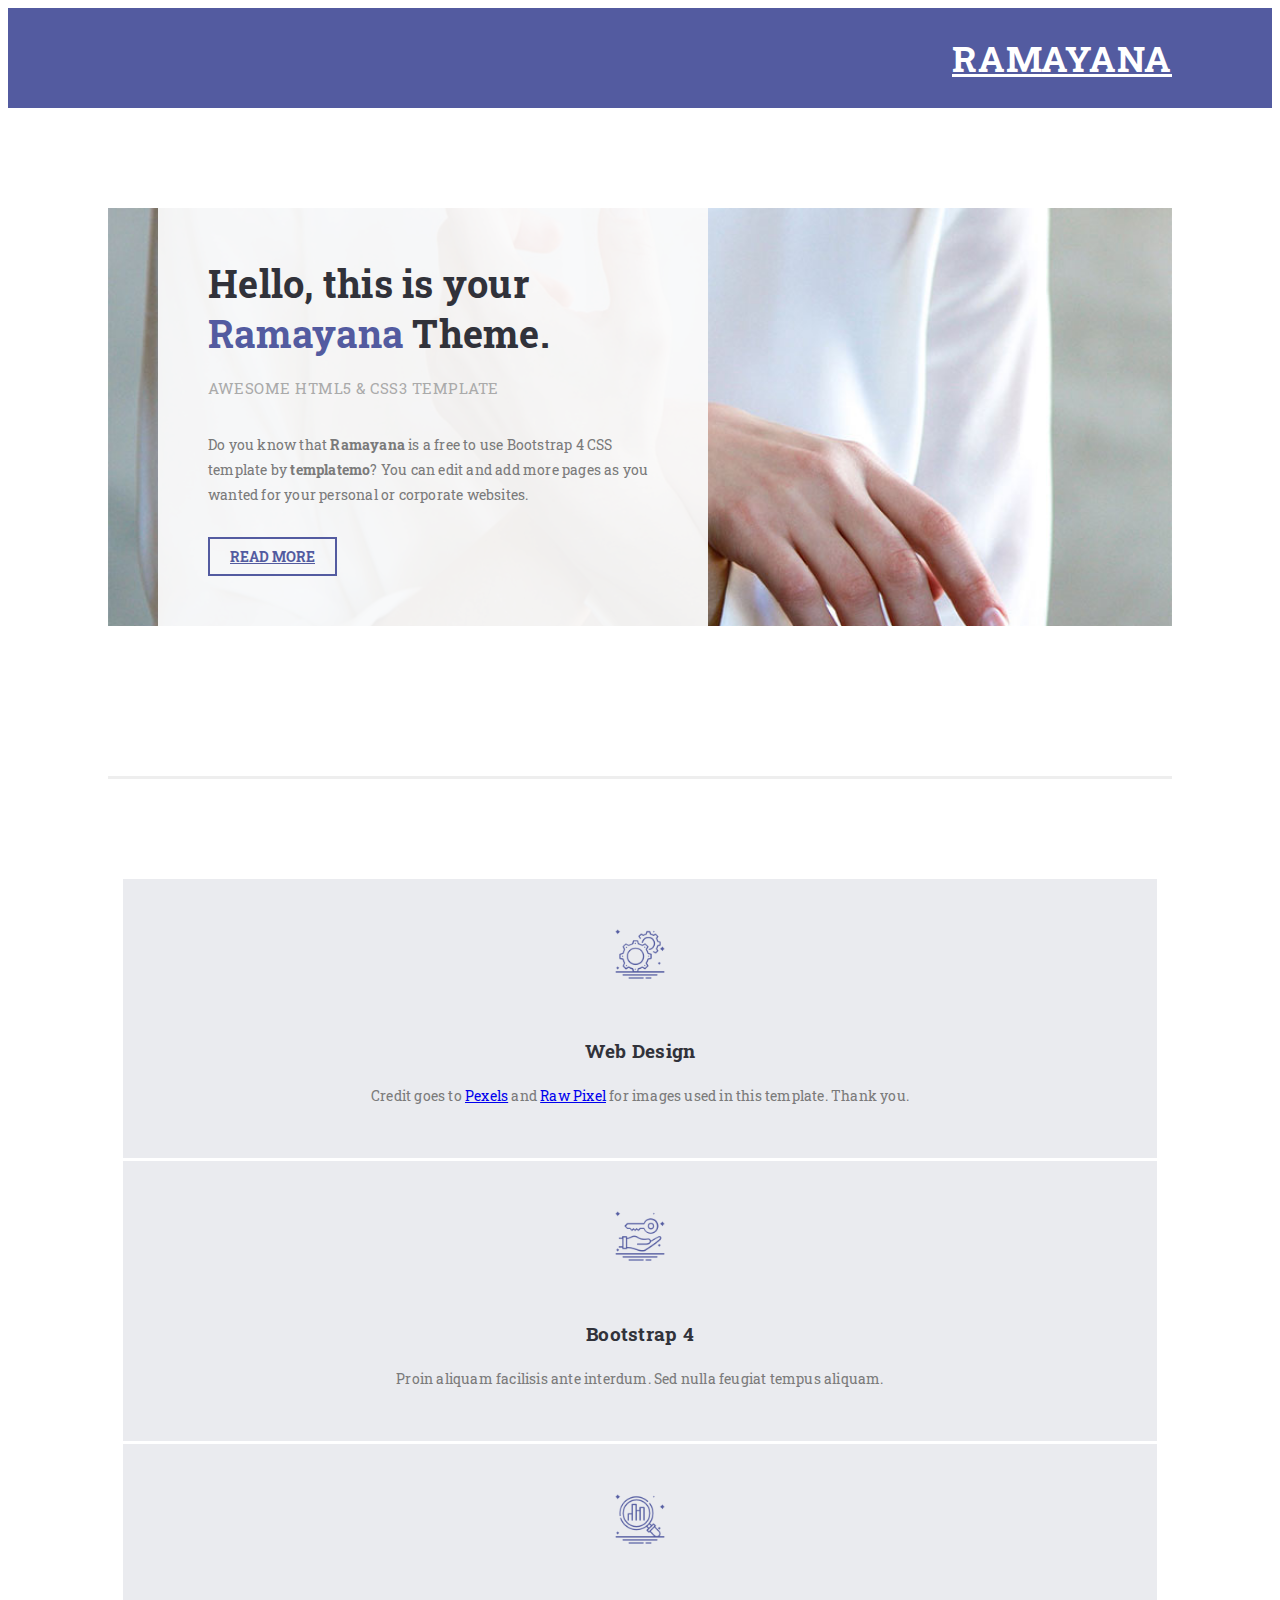
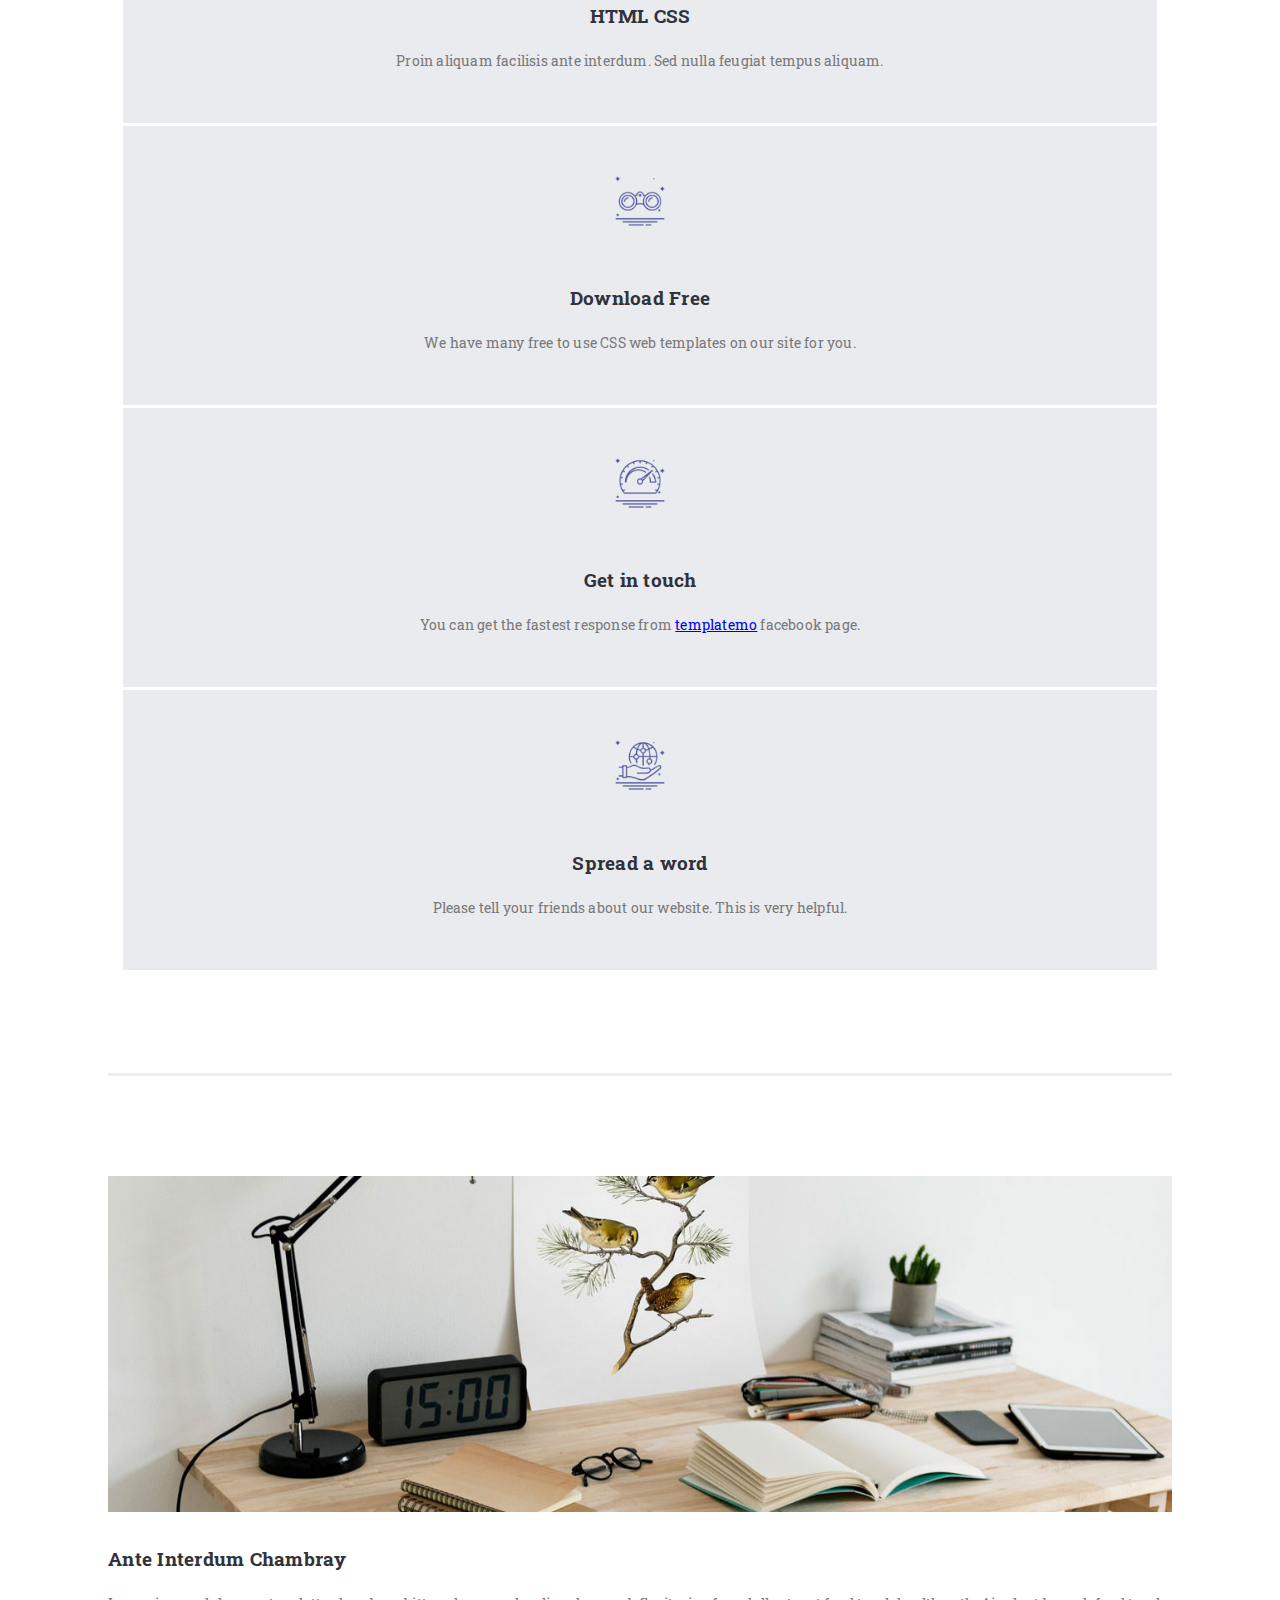
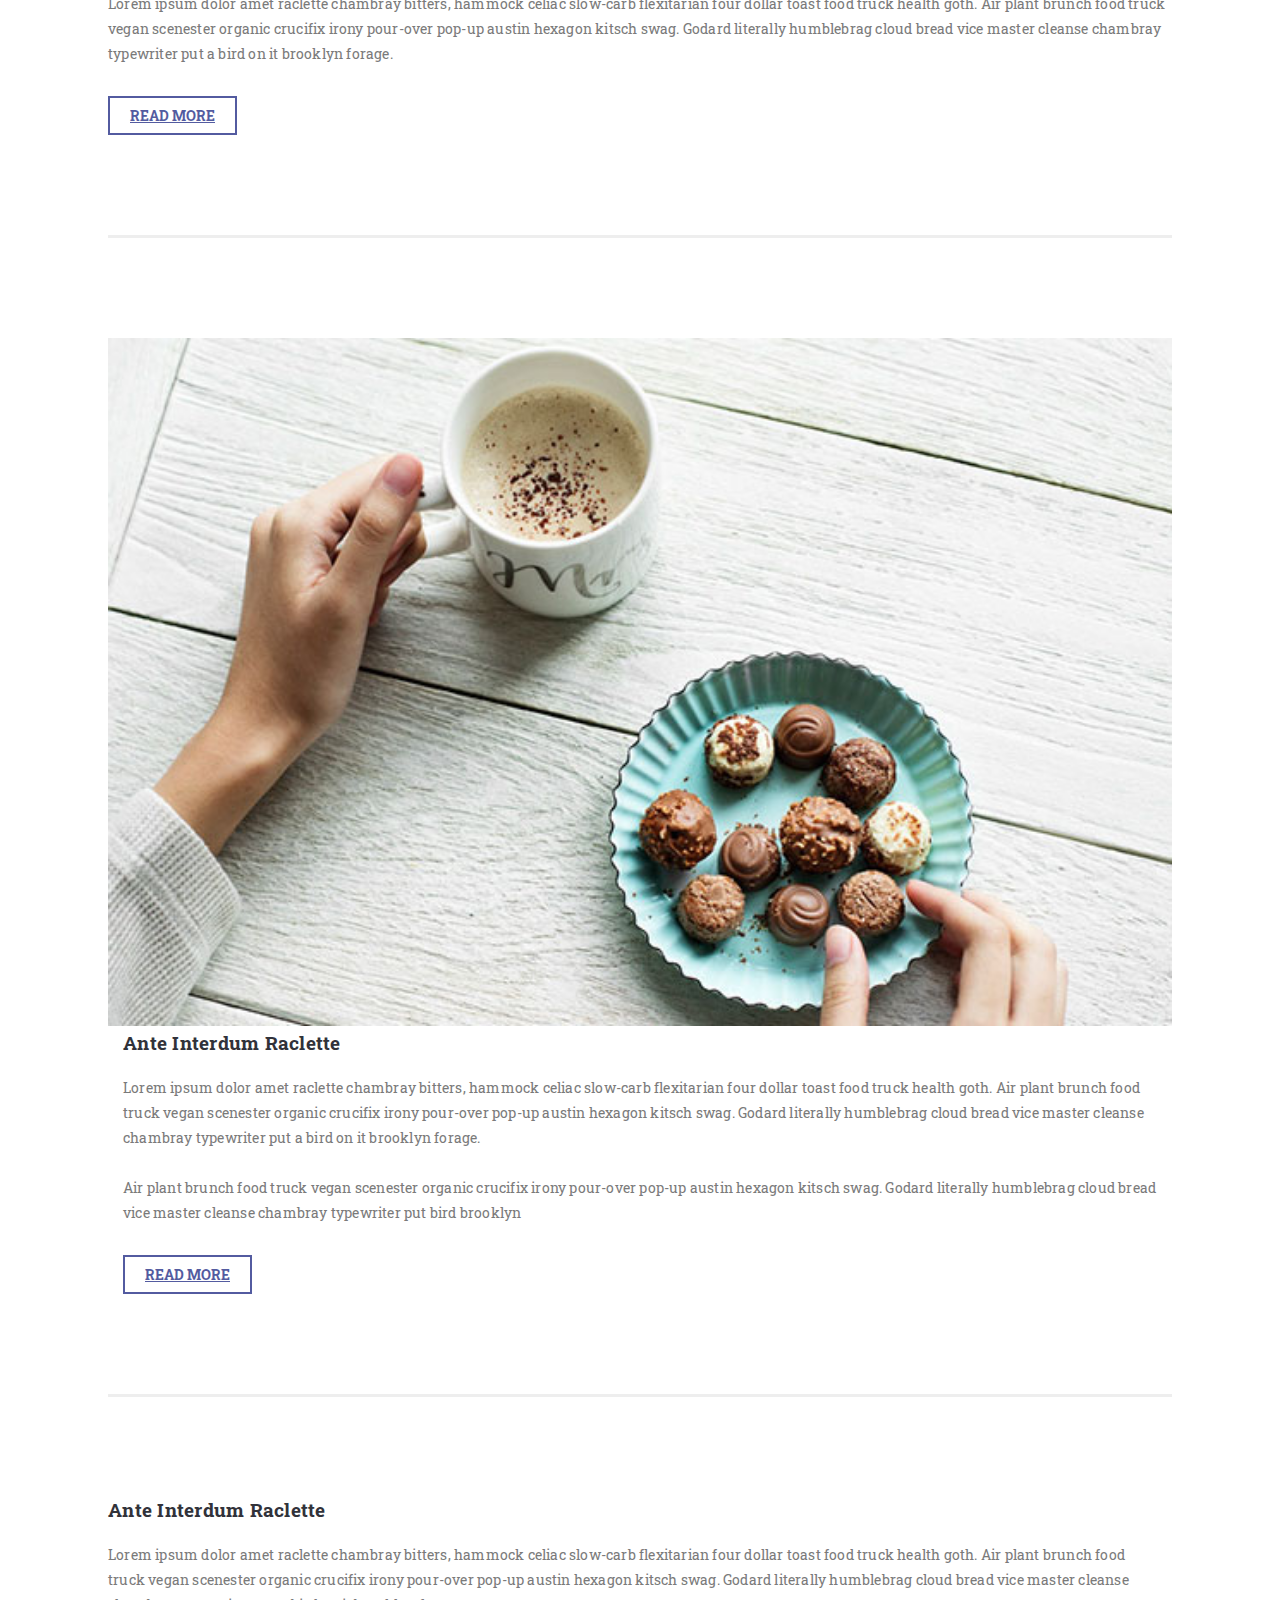
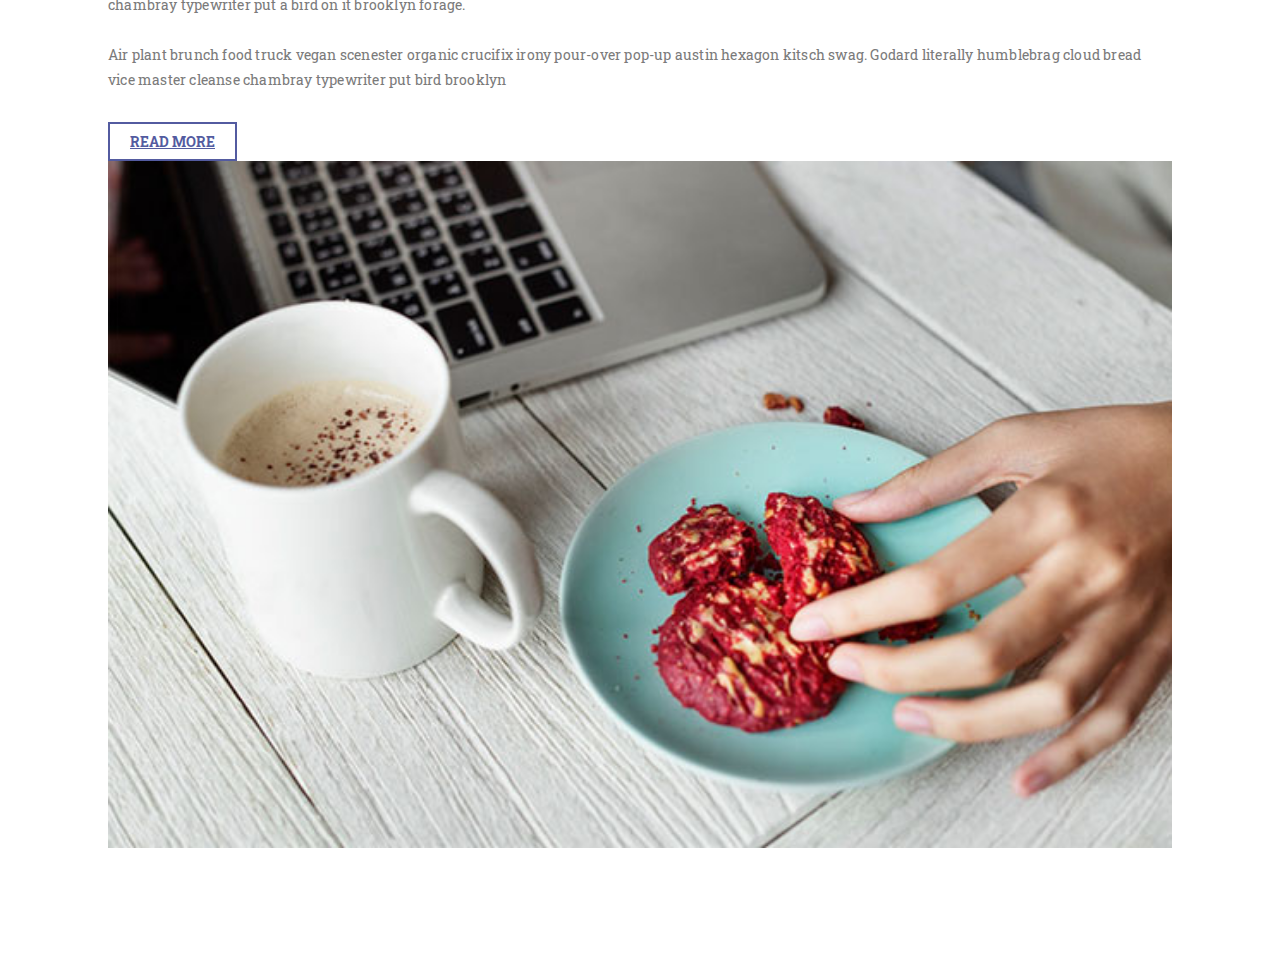
==== index.html @ ed8703b0 "." ====
<!DOCTYPE html>
<html lang="en">

  <head>

    <meta charset="utf-8">
    <meta name="viewport" content="width=device-width, initial-scale=1, shrink-to-fit=no">
    <meta name="description" content="">
    <meta name="author" content="">
    <link href="https://fonts.googleapis.com/css?family=Roboto:100,300,400,500,700" rel="stylesheet">

    <title>Festlplaner</title>

    <!-- Bootstrap core CSS -->
    <link href="vendor/bootstrap/css/bootstrap.min.css" rel="stylesheet">

<!--
Ramayana CSS Template
https://templatemo.com/tm-529-ramayana
-->

    <!-- Additional CSS Files -->
    <link rel="stylesheet" href="assets/css/fontawesome.css">
    <link rel="stylesheet" href="assets/css/templatemo-style.css">
    <link rel="stylesheet" href="assets/css/owl.css">

  </head>

<body class="is-preload">

    <!-- Wrapper -->
    <div id="wrapper">

      <!-- Main -->
        <div id="main">
          <div class="inner">

            <!-- Header -->
            <header id="header">
              <div class="logo">
                <a href="index.html">Ramayana</a>
              </div>
            </header>

            <!-- Banner -->
            <section class="main-banner">
              <div class="container-fluid">
                <div class="row">
                  <div class="col-md-12">
                    <div class="banner-content">
                      <div class="row">
                        <div class="col-md-12">
                          <div class="banner-caption">
                            <h4>Hello, this is your <em>Ramayana</em> Theme.</h4>
                            <span>AWESOME HTML5 &amp; CSS3 TEMPLATE</span>
                            <p>Do you know that <strong>Ramayana</strong> is a free to use Bootstrap 4 CSS template by <strong>templatemo</strong>? You can edit and add more pages as you wanted for your personal or corporate websites.</p>
                            <div class="primary-button">
                              <a href="#">Read More</a>
                            </div>
                          </div>
                        </div>
                      </div>
                    </div>
                  </div>
                </div>
              </div>
            </section>

            <!-- Services -->
            <section class="services">
              <div class="container-fluid">
                <div class="row">
                  <div class="col-md-4">
                    <div class="service-item first-item">
                      <div class="icon"></div>
                      <h4>Web Design</h4>
                      <p>Credit goes to <a rel="nofollow" href="https://www.pexels.com">Pexels</a> and <a rel="nofollow" href="https://www.rawpixel.com">Raw Pixel</a> for images used in this template. Thank you.</p>
                    </div>
                  </div>
                  <div class="col-md-4">
                    <div class="service-item second-item">
                      <div class="icon"></div>
                      <h4>Bootstrap 4</h4>
                      <p>Proin aliquam facilisis ante interdum. Sed nulla feugiat tempus aliquam.</p>
                    </div>
                  </div>
                  <div class="col-md-4">
                    <div class="service-item third-item">
                      <div class="icon"></div>
                      <h4>HTML CSS</h4>
                      <p>Proin aliquam facilisis ante interdum. Sed nulla feugiat tempus aliquam.</p>
                    </div>
                  </div>
                  <div class="col-md-4">
                    <div class="service-item fourth-item">
                      <div class="icon"></div>
                      <h4>Download Free</h4>
                      <p>We have many free to use CSS web templates on our site for you.</p>
                    </div>
                  </div>
                  <div class="col-md-4">
                    <div class="service-item fivth-item">
                      <div class="icon"></div>
                      <h4>Get in touch</h4>
                      <p>You can get the fastest response from <a rel="nofollow" href="https://www.facebook.com/templatemo">templatemo</a> facebook page.</p>
                    </div>
                  </div>
                  <div class="col-md-4">
                    <div class="service-item sixth-item">
                      <div class="icon"></div>
                      <h4>Spread a word</h4>
                      <p>Please tell your friends about our website. This is very helpful.</p>
                    </div>
                  </div>
                </div>
              </div>
            </section>

            <!-- Top Image -->
            <section class="top-image">
              <div class="container-fluid">
                <div class="row">
                  <div class="col-md-12">
                    <img src="assets/images/top-image.jpg" alt="">
                    <div class="down-content">
                      <h4>Ante Interdum Chambray</h4>
                      <p>Lorem ipsum dolor amet raclette chambray bitters, hammock celiac slow-carb flexitarian four dollar toast food truck health goth. Air plant brunch food truck vegan scenester organic crucifix irony pour-over pop-up austin hexagon kitsch swag. Godard literally humblebrag cloud bread vice master cleanse chambray typewriter put a bird on it brooklyn forage.</p>
                      <div class="primary-button">
                        <a href="#">Read More</a>
                      </div>
                    </div>
                  </div>
                </div>
              </div>
            </section>

            <!-- Left Image -->
            <section class="left-image">
              <div class="container-fluid">
                <div class="row">
                  <div class="col-md-6">
                    <img src="assets/images/left-image.jpg" alt="">
                  </div>
                  <div class="col-md-6">
                    <div class="right-content">
                      <h4>Ante Interdum Raclette</h4>
                      <p>Lorem ipsum dolor amet raclette chambray bitters, hammock celiac slow-carb flexitarian four dollar toast food truck health goth. Air plant brunch food truck vegan scenester organic crucifix irony pour-over pop-up austin hexagon kitsch swag. Godard literally humblebrag cloud bread vice master cleanse chambray typewriter put a bird on it brooklyn forage.<br><br>Air plant brunch food truck vegan scenester organic crucifix irony pour-over pop-up austin hexagon kitsch swag. Godard literally humblebrag cloud bread vice master cleanse chambray typewriter put bird brooklyn</p>
                      <div class="primary-button">
                        <a href="#">Read More</a>
                      </div>
                    </div>
                  </div>
                </div>
              </div>
            </section>

            <!-- Right Image -->
            <section class="right-image">
              <div class="container-fluid">
                <div class="row">
                  <div class="col-md-6">
                    <div class="left-content">
                      <h4>Ante Interdum Raclette</h4>
                      <p>Lorem ipsum dolor amet raclette chambray bitters, hammock celiac slow-carb flexitarian four dollar toast food truck health goth. Air plant brunch food truck vegan scenester organic crucifix irony pour-over pop-up austin hexagon kitsch swag. Godard literally humblebrag cloud bread vice master cleanse chambray typewriter put a bird on it brooklyn forage.<br><br>Air plant brunch food truck vegan scenester organic crucifix irony pour-over pop-up austin hexagon kitsch swag. Godard literally humblebrag cloud bread vice master cleanse chambray typewriter put bird brooklyn</p>
                      <div class="primary-button">
                        <a href="#">Read More</a>
                      </div>
                    </div>
                  </div>
                  <div class="col-md-6">
                    <img src="assets/images/right-image.jpg" alt="">
                  </div>
                </div>
              </div>
            </section>

          </div>
        </div>

      <!-- Sidebar -->
        <div id="sidebar">

          <div class="inner">

            <!-- Search Box -->
            <section id="search" class="alt">
              <form method="get" action="#">
                <input type="text" name="search" id="search" placeholder="Search..." />
              </form>
            </section>

            <!-- Menu -->
            <nav id="menu">
              <ul>
                <li><a href="index.html">Homepage</a></li>
                <li><a href="simple_page.html">Simple Page</a></li>
                <li><a href="shortcodes.html">Shortcodes</a></li>
                <li>
                  <span class="opener">Dropdown One</span>
                  <ul>
                    <li><a href="#">First Sub Menu</a></li>
                    <li><a href="#">Second Sub Menu</a></li>
                    <li><a href="#">Third Sub Menu</a></li>
                  </ul>
                </li>
                <li>
                  <span class="opener">Dropdown Two</span>
                  <ul>
                    <li><a href="#">Sub Menu #1</a></li>
                    <li><a href="#">Sub Menu #2</a></li>
                    <li><a href="#">Sub Menu #3</a></li>
                  </ul>
                </li>
                <li><a href="https://www.google.com">External Link</a></li>
              </ul>
            </nav>

            <!-- Featured Posts -->
            <div class="featured-posts">
              <div class="heading">
                <h2>Featured Posts</h2>
              </div>
              <div class="owl-carousel owl-theme">
                <a href="#">
                  <div class="featured-item">
                    <img src="assets/images/featured_post_01.jpg" alt="featured one">
                    <p>Aliquam egestas convallis eros sed gravida. Curabitur consequat sit.</p>
                  </div>
                </a>
                <a href="#">
                  <div class="featured-item">
                    <img src="assets/images/featured_post_01.jpg" alt="featured two">
                    <p>Donec a scelerisque massa. Aliquam non iaculis quam. Duis arcu turpis.</p>
                  </div>
                </a>
                <a href="#">
                  <div class="featured-item">
                    <img src="assets/images/featured_post_01.jpg" alt="featured three">
                    <p>Suspendisse ac convallis urna, vitae luctus ante. Donec sit amet.</p>
                  </div>
                </a>
              </div>
            </div>

            <!-- Footer -->
            <footer id="footer">
              <p class="copyright">Copyright &copy; 2019 Company Name
              <br>Designed by <a rel="nofollow" href="https://www.facebook.com/templatemo">Template Mo</a></p>
            </footer>

          </div>
        </div>

    </div>

  <!-- Scripts -->
  <!-- Bootstrap core JavaScript -->
    <script src="vendor/jquery/jquery.min.js"></script>
    <script src="vendor/bootstrap/js/bootstrap.bundle.min.js"></script>

    <script src="assets/js/browser.min.js"></script>
    <script src="assets/js/breakpoints.min.js"></script>
    <script src="assets/js/transition.js"></script>
    <script src="assets/js/owl-carousel.js"></script>
    <script src="assets/js/custom.js"></script>
</body>
</html>
---- assets/css/templatemo-style.css ----
/*

Ramayana CSS Template

https://templatemo.com/tm-529-ramayana

*/


@import url(fontawesome.css);
@import url("https://fonts.googleapis.com/css?family=Roboto+Slab:400,700");

body {
	font-family: 'Roboto Slab', sans-serif;
}

/* Basic */

input, select, textarea {
	outline: none;
}

a:hover {
	color: #FC3;
	text-decoration: none;
}

p {
	font-size: 14px;
	line-height: 25px;
	color: #7a7a7a;
	letter-spacing: 0.2px;
}

h4 {
	font-size: 19px;
	font-weight: 700;
	color: #31323a;
	letter-spacing: 0.25px;
}

img {
	width: 100%;
	overflow: hidden;
}

.primary-button a,
button {
	font-size: 14px;
	font-weight: 700;
	text-transform: uppercase;
    background-color: transparent;
	display: inline-block;
	padding: 8px 20px;
	color: #535ba0;
	border: 2px solid #535ba0;
	transition: all 0.5s;
}
.primary-button a:hover,
button:hover {
	color: #fff;
	background-color: rgba(83,91,160,1);
}

section#search {
	border-bottom: none;
	padding-bottom: 0px;
}

section {
	border-bottom: 3px solid #eee;
	padding-bottom: 100px;
}

/* Wrapper */

#wrapper {
    display: -moz-flex;
    display: -webkit-flex;
    display: -ms-flex;
    display: flex;
    -moz-flex-direction: row-reverse;
    -webkit-flex-direction: row-reverse;
    -ms-flex-direction: row-reverse;
    flex-direction: row-reverse;
    min-height: 100vh;
}


/* Main */

#main {
    -moz-flex-grow: 1;
    -webkit-flex-grow: 1;
    -ms-flex-grow: 1;
    flex-grow: 1;
    -moz-flex-shrink: 1;
    -webkit-flex-shrink: 1;
    -ms-flex-shrink: 1;
    flex-shrink: 1;
    width: 100%;
}

#main > .inner {
    padding: 100px;
}

/* Banner */
.main-banner .container-fluid {
	padding-left: 0px;
	padding-right: 0px;
}
.main-banner .banner-content {
	background-image: url(../images/main-banner.jpg);
	background-size: cover;
	background-repeat: no-repeat;
}

.main-banner .banner-content .banner-caption {
    max-width: 450px;
	background-color: rgba(250,250,250,0.95);
	margin: 50px;
	padding: 50px;
}

.main-banner .banner-content .banner-caption h4 {
	font-size: 38px;
	font-weight: 700;
	color: #31323a;
	letter-spacing: 0.25px;
	margin: 0px;
}

.main-banner .banner-content .banner-caption em {
	font-style: normal;
	color: #535ba0;
}

.main-banner .banner-content .banner-caption span {
	font-size: 15px;
	color: #aaaaaa;
	letter-spacing: 0.5px;
	display: inline-block;
	margin-top: 20px;
	margin-bottom: 20px;
}

.main-banner .banner-content .banner-caption p {
	margin-bottom: 30px;
}


/* Services */

.services {
	margin-top: 100px;
}

.services .container-fluid {
	padding-left: 13px;
	padding-right: 13px;
}

.services .col-md-4 {
	padding-left: 2px;
	padding-right: 2px;
}

.services .service-item {
	margin-bottom: 3px;
	background-color: #eaebef;
	padding: 50px;
	text-align: center;
	transition: all 0.5s;
}

.services .service-item .icon {
	width: 50px;
	height: 50px;
	display: inline-block;
	margin-bottom: 30px;
	background-size: cover;
	background-repeat: no-repeat;
	transition: all 0.5s;
}

.services .first-item .icon {
	background-image: url(../images/icon_01.png);
}
.services .first-item:hover .icon {
	background-image: url(../images/icon_hover_01.png);
}

.services .second-item .icon {
	background-image: url(../images/icon_02.png);
}
.services .second-item:hover .icon {
	background-image: url(../images/icon_hover_02.png);
}

.services .third-item .icon {
	background-image: url(../images/icon_03.png);
}
.services .third-item:hover .icon {
	background-image: url(../images/icon_hover_03.png);
}

.services .fourth-item .icon {
	background-image: url(../images/icon_04.png);
}
.services .fourth-item:hover .icon {
	background-image: url(../images/icon_hover_04.png);
}

.services .fivth-item .icon {
	background-image: url(../images/icon_05.png);
}
.services .fivth-item:hover .icon {
	background-image: url(../images/icon_hover_05.png);
}

.services .sixth-item .icon {
	background-image: url(../images/icon_06.png);
}
.services .sixth-item:hover .icon {
	background-image: url(../images/icon_hover_06.png);
}

.services .service-item:hover {
	background-color: #535ba0;
}
.services .service-item:hover h4,
.services .service-item:hover p {
	color: #fff;
}

.services .service-item h4 {
	margin-bottom: 20px;
	transition: all 0.5s;
}

.services .service-item  p {
	margin-bottom: 0px;
	transition: all 0.5s;
}

/* Top Image */

.top-image {
	margin-top: 100px;
}

.top-image .container-fluid {
	padding-left: 0px;
	padding-right: 0px;
}

.top-image h4 {
	margin: 30px 0px 20px 0px;
}

.top-image .primary-button {
	margin-top: 30px;
}

/* Left Image */
.left-image {
	margin-top: 100px;
}

.left-image .container-fluid {
	padding-left: 0px;
	padding-right: 0px;
}

.left-image .right-content {
	margin-left: 15px;
}

.left-image h4 {
	margin: 0px 0px 20px 0px;
}

.left-image .primary-button {
	margin-top: 30px;
}

/* Right Image */
section.right-image {
	border-bottom: none;
	padding-bottom: 0px;
}

.right-image {
	margin-top: 100px;
}

.right-image .container-fluid {
	padding-left: 0px;
	padding-right: 0px;
}

.right-image .left-content {
	margin-right: 15px;
}

.right-image h4 {
	margin: 0px 0px 20px 0px;
}

.right-image .primary-button {
	margin-top: 30px;
}

/* Simple Post */
.simple-post {
    margin-top: 80px;
}

.simple-post .container-fluid {
    padding-left: 0px;
    padding-right: 0px;
}

.simple-post p {
    margin-top: 30px;
    margin-bottom: 0px;
}

/* Contact Form */

section.contact-form {
    padding-bottom: 0px;
    border-bottom: none;
}

.contact-form {
    margin-top: 100px;
}

.contact-form .container-fluid {
    padding-left: 0px;
    padding-right: 0px;
}

.contact-form input {
    font-size: 14px;
    color: #7a7a7a;
    width: 100%;
    height: 50px;
    border-radius: 0px;
    border: 2px solid #eee;
    outline: none;
    padding-left: 20px;
    line-height: 50px;
    margin-bottom: 40px;
}

.contact-form input:focus {
    outline: none;
    box-shadow: none;
    border-color: #535ba0;
}

.contact-form textarea {
    font-size: 14px;
    color: #7a7a7a;
    width: 100%;
    max-width: 100%;
    height: 160px;
    max-height: 220px;
    border-radius: 0px;
    border: 2px solid #eee;
    outline: none;
    padding-left: 20px;
    line-height: 50px;
    margin-bottom: 40px;
}

.contact-form textarea:focus {
    outline: none;
    box-shadow: none;
    border-color: #535ba0;
}

.contact-form button {
    font-size: 14px;
    font-weight: 700;
    text-transform: uppercase;
    display: inline-block;
    padding: 8px 20px;
    color: #535ba0;
    background-color: transparent;
    border: 2px solid #535ba0;
    transition: all 0.5s;
    cursor: pointer;
}

.contact-form button:hover {
    color: #fff;
    background-color: rgba(83,91,160,1);
}


/* Tables */

section.tables {
    margin-top: 80px;
    border-top: 3px solid #eee!important;
    padding-top: 100px;
}

section.tables .container-fluid {
    padding-left: 0px;
    padding-right: 0px;
}

.default-table {
    -webkit-overflow-scrolling: touch;
    overflow-x: auto;
    background-color: #f7f7f7;
    padding: 50px;
}

.alternate-table {
    margin-top: 50px;
    -webkit-overflow-scrolling: touch;
    overflow-x: auto;
    background-color: #f7f7f7;
    padding: 50px;
}

.alternate-table table td {
    border-right: 2px solid #f7f7f7;
}

.alternate-table table td:last-child {
    border-right: none;
}


table {
    width: 100%;
}

table tbody tr {
    border-left: 0;
    border-right: 0;
    border-bottom: 10px solid #f7f7f7;
}

table td {
    padding: 20px;
}

table th {
    padding: 0px 20px 20px 20px;
    font-size: 17px;
    font-weight: 700;
    letter-spacing: 0.5px;
    text-align: left;
    text-transform: capitalize;
}

    @media screen and (max-width: 980px) {

        table th {
            font-size: 15px;
        }

    }

table.alt {
    border-collapse: separate;
}

table.alt tbody tr td {
    border: solid 1px;
    border-left-width: 0;
    border-top-width: 0;
}

    table.alt tbody tr td:first-child {
        border-left-width: 1px;
    }

table.alt tbody tr:first-child td {
    border-top-width: 1px;
}

table.alt thead {
    border-bottom: 0;
}

table.alt tfoot {
    border-top: 0;
}

table tbody tr {
    background-color: #e7e7e7;
}

    table tbody tr:nth-child(2n + 1) {
        background-color: #fff;
    }

table th {
    color: #4a4a4a;
}

ul.table-pagination {
    padding: 0;
    margin-top: 30px;
    list-style: none;
    text-align: center;
}

ul.table-pagination li {
    display: inline-block;
}

ul.table-pagination li:first-child {
    float: left;
}

ul.table-pagination li:last-child {
    float: right;
}

ul.table-pagination li a {
    display: inline-block;
    height: 40px;
    background-color: #e7e7e7;
    text-align: center;
    line-height: 40px;
    padding: 0px 15px;
    min-width: 40px;
    color: #4a4a4a;
    text-transform: uppercase;
    font-size: 13px;
    transition: all 0.5s;
}

ul.table-pagination li a:hover,
ul.table-pagination li.active a {
    background-color: #535ba0;
    color: #fff;
}


/* Forms */

section.forms {
    margin-top: 90px;
}

section.forms .container-fluid {
    padding-left: 0px;
    padding-right: 0px;
}

.forms input,
.forms select {
    font-size: 14px;
    color: #7a7a7a;
    width: 100%;
    height: 50px;
    border-radius: 0px;
    border: 2px solid #eee;
    outline: none;
    padding-left: 20px;
    line-height: 50px;
    margin-bottom: 40px;
}

.forms textarea {
    font-size: 14px;
    color: #7a7a7a;
    width: 100%;
    height: 160px;
    max-height: 220px;
    border-radius: 0px;
    border: 2px solid #eee;
    outline: none;
    padding-left: 20px;
    line-height: 50px;
    margin-bottom: 40px;
}

.forms input:focus,
.forms select:focus,
.forms textarea:focus {
    outline: none;
    box-shadow: none;
    border-color: #535ba0;
}

.forms .radio-item,
.forms .circle-item {
    margin-bottom: 30px;
}

input[type="checkbox"],
input[type="radio"] {
    -moz-appearance: none;
    -webkit-appearance: none;
    -ms-appearance: none;
    appearance: none;
    display: block;
    float: left;
    margin-right: -2rem;
    opacity: 0;
    width: 1rem;
    z-index: -1;
}

input[type="checkbox"] + label,
input[type="radio"] + label {
    text-decoration: none;
    cursor: pointer;
    display: inline-block;
    font-size: 14px;
    letter-spacing: 0;
    text-transform: none;
    font-weight: 300;
    background-color: #eee;
    padding: 20px;
    padding-right: 1rem;
    position: relative;
    min-width: 180px;
    width: 100%;
    display: inline-block;
    line-height: 22px;
}

input[type="checkbox"] + label:before,
input[type="radio"] + label:before {
    -moz-osx-font-smoothing: grayscale;
    -webkit-font-smoothing: antialiased;
    font-family: FontAwesome;
    font-style: normal;
    font-weight: normal;
    text-transform: none !important;
}

input[type="checkbox"] + label:before,
input[type="radio"] + label:before {
    border-radius: 0px;
    background-color: #fff;
    content: '';
    display: inline-block;
    line-height: 30px;
    position: absolute;
    text-align: center;
    width: 30px;
    height: 30px;
    top: 50%;
    transform: translateY(-50%);
    right: 10px;
}

.circle-item input[type="checkbox"] + label:before,
.circle-item input[type="radio"] + label:before {
    border-radius: 50%;
}

input[type="checkbox"]:checked + label:before,
input[type="radio"]:checked + label:before {
    content: '\f00c';
    background-color: #535ba0;
    color: #fff;
}

input[type="checkbox"] + label:before {
    border-radius: 0;
}

input[type="radio"] + label:before {
    border-radius: 0px;
}


/* Buttons */
section.buttons {
    margin-top: 90px;
    border-bottom: none;
    padding-bottom: 0px;
}

section.buttons .container-fluid {
    padding-left: 0px;
    padding-right: 0px;
}

.filled-rectangle-button {
    margin-bottom: 30px;
}
.filled-rectangle-button a {
    font-size: 14px;
    font-weight: 700;
    text-transform: uppercase;
    display: inline-block;
    padding: 8px;
    width: 100%;
    text-align: center;
    letter-spacing: 0.5px;
    color: #fff;
    border: 2px solid #535ba0;
    transition: all 0.5s;
    background-color: rgba(83,91,160,1);
}
.filled-rectangle-button a:hover {
    color: #535ba0;
    background-color: rgba(83,91,160,0.25);
}

.border-rectangle-button {
    margin-bottom: 30px;
}
.border-rectangle-button a {
    font-size: 14px;
    font-weight: 700;
    text-transform: uppercase;
    display: inline-block;
    padding: 8px;
    width: 100%;
    text-align: center;
    letter-spacing: 0.5px;
    color: #535ba0;
    border: 2px solid #535ba0;
    transition: all 0.5s;
    background-color: rgba(83,91,160,0.0);
}
.border-rectangle-button a:hover {
    color: #fff;
    background-color: rgba(83,91,160,1);
}

.filled-radius-button {
    margin-bottom: 30px;
}
.filled-radius-button a {
    font-size: 14px;
    font-weight: 700;
    text-transform: uppercase;
    display: inline-block;
    padding: 8px;
    width: 100%;
    text-align: center;
    letter-spacing: 0.5px;
    color: #fff;
    border: 2px solid #535ba0;
    transition: all 0.5s;
    background-color: rgba(83,91,160,1);
    border-radius: 5px;
}
.filled-radius-button a:hover {
    color: #fff;
    background-color: rgba(83,91,160,0.25);
}

.border-radius-button {
    margin-bottom: 30px;
}
.border-radius-button a {
    font-size: 14px;
    font-weight: 700;
    text-transform: uppercase;
    display: inline-block;
    padding: 8px;
    width: 100%;
    text-align: center;
    letter-spacing: 0.5px;
    color: #535ba0;
    border: 2px solid #535ba0;
    transition: all 0.5s;
    background-color: rgba(83,91,160,0.0);
    border-radius: 5px;
}
.border-radius-button a:hover {
    color: #fff;
    background-color: rgba(83,91,160,1);
}

.filled-rounded-button {
    margin-bottom: 30px;
}
.filled-rounded-button a {
    font-size: 14px;
    font-weight: 700;
    text-transform: uppercase;
    display: inline-block;
    padding: 8px;
    width: 100%;
    text-align: center;
    letter-spacing: 0.5px;
    color: #fff;
    border: 2px solid #535ba0;
    transition: all 0.5s;
    background-color: rgba(83,91,160,1);
    border-radius: 20px;
}
.filled-rounded-button a:hover {
    color: #fff;
    background-color: rgba(83,91,160,0.25);
}

.border-rounded-button {
    margin-bottom: 30px;
}
.border-rounded-button a {
    font-size: 14px;
    font-weight: 700;
    text-transform: uppercase;
    display: inline-block;
    padding: 8px;
    width: 100%;
    text-align: center;
    letter-spacing: 0.5px;
    color: #535ba0;
    border: 2px solid #535ba0;
    transition: all 0.5s;
    background-color: rgba(83,91,160,0.0);
    border-radius: 20px;
}
.border-rounded-button a:hover {
    color: #fff;
    background-color: rgba(83,91,160,1);
}

.filled-icon-button {
    margin-bottom: 30px;
}
.filled-icon-button i {
    margin-right: 8px;
}
.filled-icon-button a {
    font-size: 14px;
    font-weight: 700;
    text-transform: uppercase;
    display: inline-block;
    padding: 8px;
    width: 100%;
    text-align: center;
    letter-spacing: 0.5px;
    color: #fff;
    border: 2px solid #535ba0;
    transition: all 0.5s;
    background-color: rgba(83,91,160,1);
    border-radius: 20px;
}
.filled-icon-button a:hover {
    color: #fff;
    background-color: rgba(83,91,160,0.25);
}

.border-icon-button {
    margin-bottom: 30px;
}
.border-icon-button i {
    margin-right: 8px;
}
.border-icon-button a {
    font-size: 14px;
    font-weight: 700;
    text-transform: uppercase;
    display: inline-block;
    padding: 8px;
    width: 100%;
    text-align: center;
    letter-spacing: 0.5px;
    color: #535ba0;
    border: 2px solid #535ba0;
    transition: all 0.5s;
    background-color: rgba(83,91,160,0.0);
    border-radius: 20px;
}
.border-icon-button a:hover {
    color: #fff;
    background-color: rgba(83,91,160,1);
}

/* Page Heading */

.page-heading .container-fluid {
    padding-left: 0px;
    padding-right: 0px;
}

.page-heading h1 {
    margin-top: 0px;
    font-size: 38px;
    font-weight: 700;
    margin-bottom: 20px;
}

.page-heading p {
    font-size: 15px;
    color: #4a4a4a;
}

/* Section Heading */

.section-heading .container-fluid {
    padding-left: 0px;
    padding-right: 0px;
}

.section-heading h2 {
    margin-top: 0px;
    font-size: 24px;
    font-weight: 700;
    margin-bottom: 50px;
}

/* Sidebar */

#sidebar {
    -moz-flex-grow: 0;
    -webkit-flex-grow: 0;
    -ms-flex-grow: 0;
    flex-grow: 0;
    -moz-flex-shrink: 0;
    -webkit-flex-shrink: 0;
    -ms-flex-shrink: 0;
    flex-shrink: 0;
    -moz-transition: margin-left 0.5s ease, box-shadow 0.5s ease;
    -webkit-transition: margin-left 0.5s ease, box-shadow 0.5s ease;
    -ms-transition: margin-left 0.5s ease, box-shadow 0.5s ease;
    transition: margin-left 0.5s ease, box-shadow 0.5s ease;
    background-color: #24252d;
    position: relative;
    width: 420px;
}

#sidebar > .inner {
    position: relative;
    width: 420px;
    padding: 0px 50px;
}

#sidebar > .inner > #search  {
    background-color: #2d2e39;
    height: 100px;
    width: 420px;
    display: inline-block;
    margin-left: -50px;
}
#sidebar > .inner > #search input {
	width: 100%;
	height: 100px;
	background-color: transparent;
	border: none;
	padding: 0px 50px;
	color: #fff;
}

#search form:before {
	font-family: 'FontAwesome';
    -moz-transform: scaleX(-1);
    -webkit-transform: scaleX(-1);
    -ms-transform: scaleX(-1);
    transform: scaleX(-1);
    color: #fff;
    content: '\f002';
    cursor: default;
    display: block;
    position: absolute;
    right: 50px;
    text-align: center;
    top: 35px;
    font-size: 18px;
}

#sidebar .toggle {
    text-decoration: none;
    -moz-transition: left 0.5s ease;
    -webkit-transition: left 0.5s ease;
    -ms-transition: left 0.5s ease;
    transition: left 0.5s ease;
    -webkit-tap-highlight-color: rgba(255, 255, 255, 0);
    border: 0;
    display: block;
    color: #fff;
    height: 100px;
    left: 420px;
    line-height: 100px;
    outline: 0;
    overflow: hidden;
    position: absolute;
    text-align: center;
    text-indent: 100px;
    top: 0;
    width: 100px;
    z-index: 10000;
}

#sidebar .toggle:before {
    -moz-osx-font-smoothing: grayscale;
    -webkit-font-smoothing: antialiased;
    font-family: FontAwesome;
    font-style: normal;
    font-weight: normal;
    text-transform: none !important;
}

#sidebar .toggle:before {
    content: '\f0c9';
    font-size: 2rem;
    height: inherit;
    left: 0;
    line-height: inherit;
    position: absolute;
    text-indent: 0;
    top: 0;
    width: inherit;
}

#sidebar.inactive {
    margin-left: -420px;
}

@media screen and (max-width: 1680px) {
    #sidebar {
        width: 380px;
    }
    #sidebar > .inner {
        padding: 0px 30px;
        width: 380px;
    }
    #sidebar .toggle {
        height: 100px;
        left: 380px;
        line-height: 100px;
    }
    #sidebar .toggle:before {
        font-size: 24px;
    }
    #sidebar.inactive {
        margin-left: -380px;
    }
    #sidebar > .inner > #search  {
	    width: 380px;
	    margin-left: -30px;
	}
	#menu {
		margin-top: 30px;
	}
	.featured-posts {
		margin-left: -30px!important;
		margin-right: -30px!important;
		padding: 30px!important;
	}
}

@media screen and (max-width: 1280px) {
    #sidebar {
        box-shadow: 0 0 5em 0 rgba(0, 0, 0, 0.175);
        height: 100%;
        left: 0;
        position: fixed;
        top: 0;
        z-index: 10000;
    }
    #sidebar.inactive {
        box-shadow: none;
    }
    #sidebar > .inner {
        -webkit-overflow-scrolling: touch;
        height: 100%;
        left: 0;
        overflow-x: hidden;
        overflow-y: auto;
        position: absolute;
        top: 0;
    }
    #sidebar > .inner:after {
        content: '';
        display: block;
        height: 4em;
        width: 100%;
    }
    #sidebar .toggle {
        width: 6em;
    }
    #sidebar .toggle:before {
        font-size: 1.5rem;
        color: #fff;
        background-color: rgba(83,91,160,0.75);
    }
    body.is-preload #sidebar {
        display: none;
    }
}

@media screen and (max-width: 845px) {
    #header .logo a {
        margin-right: 30px!important;
    }
	#main > .inner {
	    padding: 15px;
	}
	#header {
	    margin: -15px!important;
	}
	section.main-banner {
		margin-top: 30px;
	}
    .page-heading h1 {
        margin-top: 80px;
    }
    #sidebar .toggle {
        text-indent: 8.25em;
        width: 7.25em;
    }
    #sidebar .toggle:before {
        color: #fff;
        margin-left: -0.0855em;
        margin-top: -0.25em;
        font-size: 20px;
        z-index: 1;
    }
    #sidebar .toggle:before {
    	background-color: transparent;
    }
    #sidebar .toggle:after {
        background: rgba(83, 91, 160, 0.90);
        border-radius: 5px;
        content: '';
        height: 60px;
        left: 15px;
        position: absolute;
        top: 15px;
        width: 80px;
    }
    .left-image .right-content {
    	margin-top: 40px;
    	margin-left: 0px;
    }
    .right-image .left-content {
    	margin-bottom: 40px;
    	margin-right: 0px;
    }
    .main-banner {
    	text-align: center;
    }
    .main-banner .banner-content .banner-caption {
    	padding: 30px;
    }
    .contact-form button {
        margin-bottom: 30px;
    }
}

/* Featured Post */

.featured-posts {
	margin-top: 50px;
	position: relative;
	background-color: #1e1f25;
	margin-left: -50px;
	margin-right: -50px;
	padding: 50px;
}

.featured-posts .heading h2 {
	font-size: 19px;
	color: #fff;
	border-bottom: 1px solid #2d2e39;
	padding-bottom: 10px;
	margin-bottom: 25px;
}

.featured-posts p {
	margin-top: 20px;
	color: #fff;
}

.owl-carousel .owl-dots {
	position: absolute;
	top: -55px;
	right: 0;
}

.owl-carousel button.owl-dot {
	width: 10px;
	height: 10px;
	background-color: #2d2e39!important;
	margin-left: 5px;
	outline: none;
}

.owl-carousel button.active {
	background-color: #535ba0!important;
}


/* Header */

#header {
    display: -moz-flex;
    display: -webkit-flex;
    display: -ms-flex;
    display: flex;
    position: relative;
    background-color: #535ba0;
    margin: -100px -100px 100px -100px;
}

#header .logo {
    text-align: right;
    display: inline-block;
    width: 100%;
    height: 100px;
    line-height: 100px;
}
#header .logo a {
	font-size: 36px;
	text-transform: uppercase;
	letter-spacing: 1px;
	color: #fff;
	font-weight: 700;
	margin-right: 100px;
}


/* Footer */

#footer .copyright {
	text-align: center;
    color: #fff;
    font-size: 14px;
    margin-top: 50px;
}

#footer .copyright p {
	margin-bottom: 0px;
}


/* Menu */
#menu {
	margin-top: 50px;
}

#menu ul {
    -moz-user-select: none;
    -webkit-user-select: none;
    -ms-user-select: none;
    user-select: none;
    color: #3d4449;
    font-family: "Roboto Slab", serif;
    font-family: 400;
    letter-spacing: 0.075em;
    list-style: none;
    margin-bottom: 0;
    padding: 0;
    text-transform: uppercase;
}

#menu ul a,
#menu ul span {
	color: #fff;
    border-bottom: 0;
    cursor: pointer;
    display: block;
    font-size: 15px;
    font-weight: 300;
    padding: 15px 0px;
}
#menu ul li ul a,
#menu ul li ul span {
    padding: 10px 0px;
}

#menu ul a:hover,
#menu ul span:hover {
    color: #535ba0;
}

#menu ul a.opener,
#menu ul span.opener {
    -moz-transition: color 0.2s ease-in-out;
    -webkit-transition: color 0.2s ease-in-out;
    -ms-transition: color 0.2s ease-in-out;
    transition: color 0.2s ease-in-out;
    text-decoration: none;
    -webkit-tap-highlight-color: rgba(255, 255, 255, 0);
    position: relative;
}

#menu ul a.opener:before,
#menu ul span.opener:before {
    -moz-osx-font-smoothing: grayscale;
    -webkit-font-smoothing: antialiased;
    font-family: FontAwesome;
    font-style: normal;
    font-weight: normal;
    text-transform: none !important;
}

#menu ul a.opener:before,
#menu ul span.opener:before {
    -moz-transition: color 0.2s ease-in-out, -moz-transform 0.2s ease-in-out;
    -webkit-transition: color 0.2s ease-in-out, -webkit-transform 0.2s ease-in-out;
    -ms-transition: color 0.2s ease-in-out, -ms-transform 0.2s ease-in-out;
    transition: color 0.2s ease-in-out, transform 0.2s ease-in-out;
    color: #fff;
    content: '\f078';
    position: absolute;
    right: 0;
}

#menu ul a.opener:hover:before,
#menu ul span.opener:hover:before {
    color: #535ba0;
}

#menu ul a.opener.active + ul,
#menu ul span.opener.active + ul {
    display: block;
}

#menu ul a.opener.active:before,
#menu ul span.opener.active:before {
    -moz-transform: rotate(-180deg);
    -webkit-transform: rotate(-180deg);
    -ms-transform: rotate(-180deg);
    transform: rotate(-180deg);
}

#menu > ul > li {
    border-top: solid 1px #1a1b20;
    margin: 0.5em 0 0 0;
    padding: 0.5em 0 0 0;
}

#menu > ul > li > ul {
    color: #9fa3a6;
    display: none;
    margin: 0.5em 0 1.5em 0;
    padding-left: 1em;
}

#menu > ul > li > ul a,
#menu > ul > li > ul span {
    font-size: 13px;
}

#menu > ul > li > ul > li {
    margin: 0.125em 0 0 0;
    padding: 0.125em 0 0 0;
}

#menu > ul > li:first-child {
    border-top: 0;
    margin-top: 0;
    padding-top: 0;
}
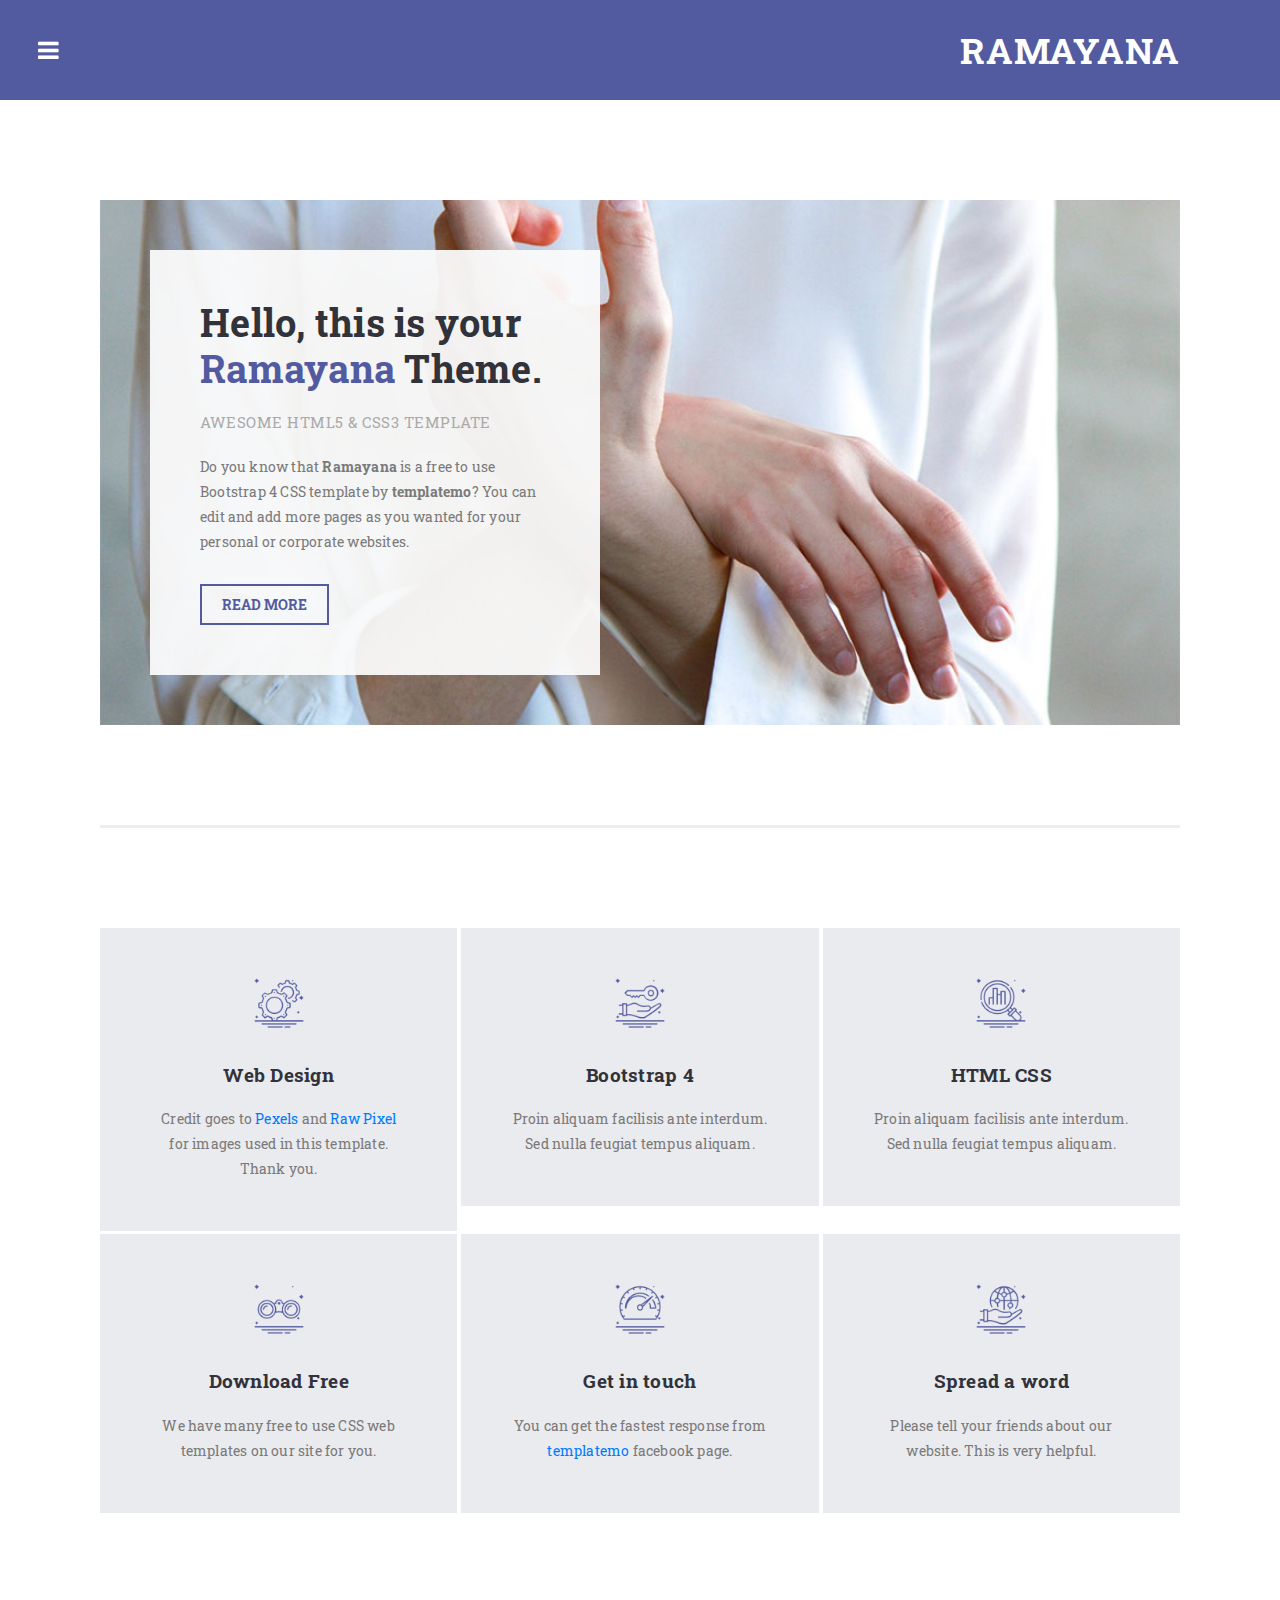
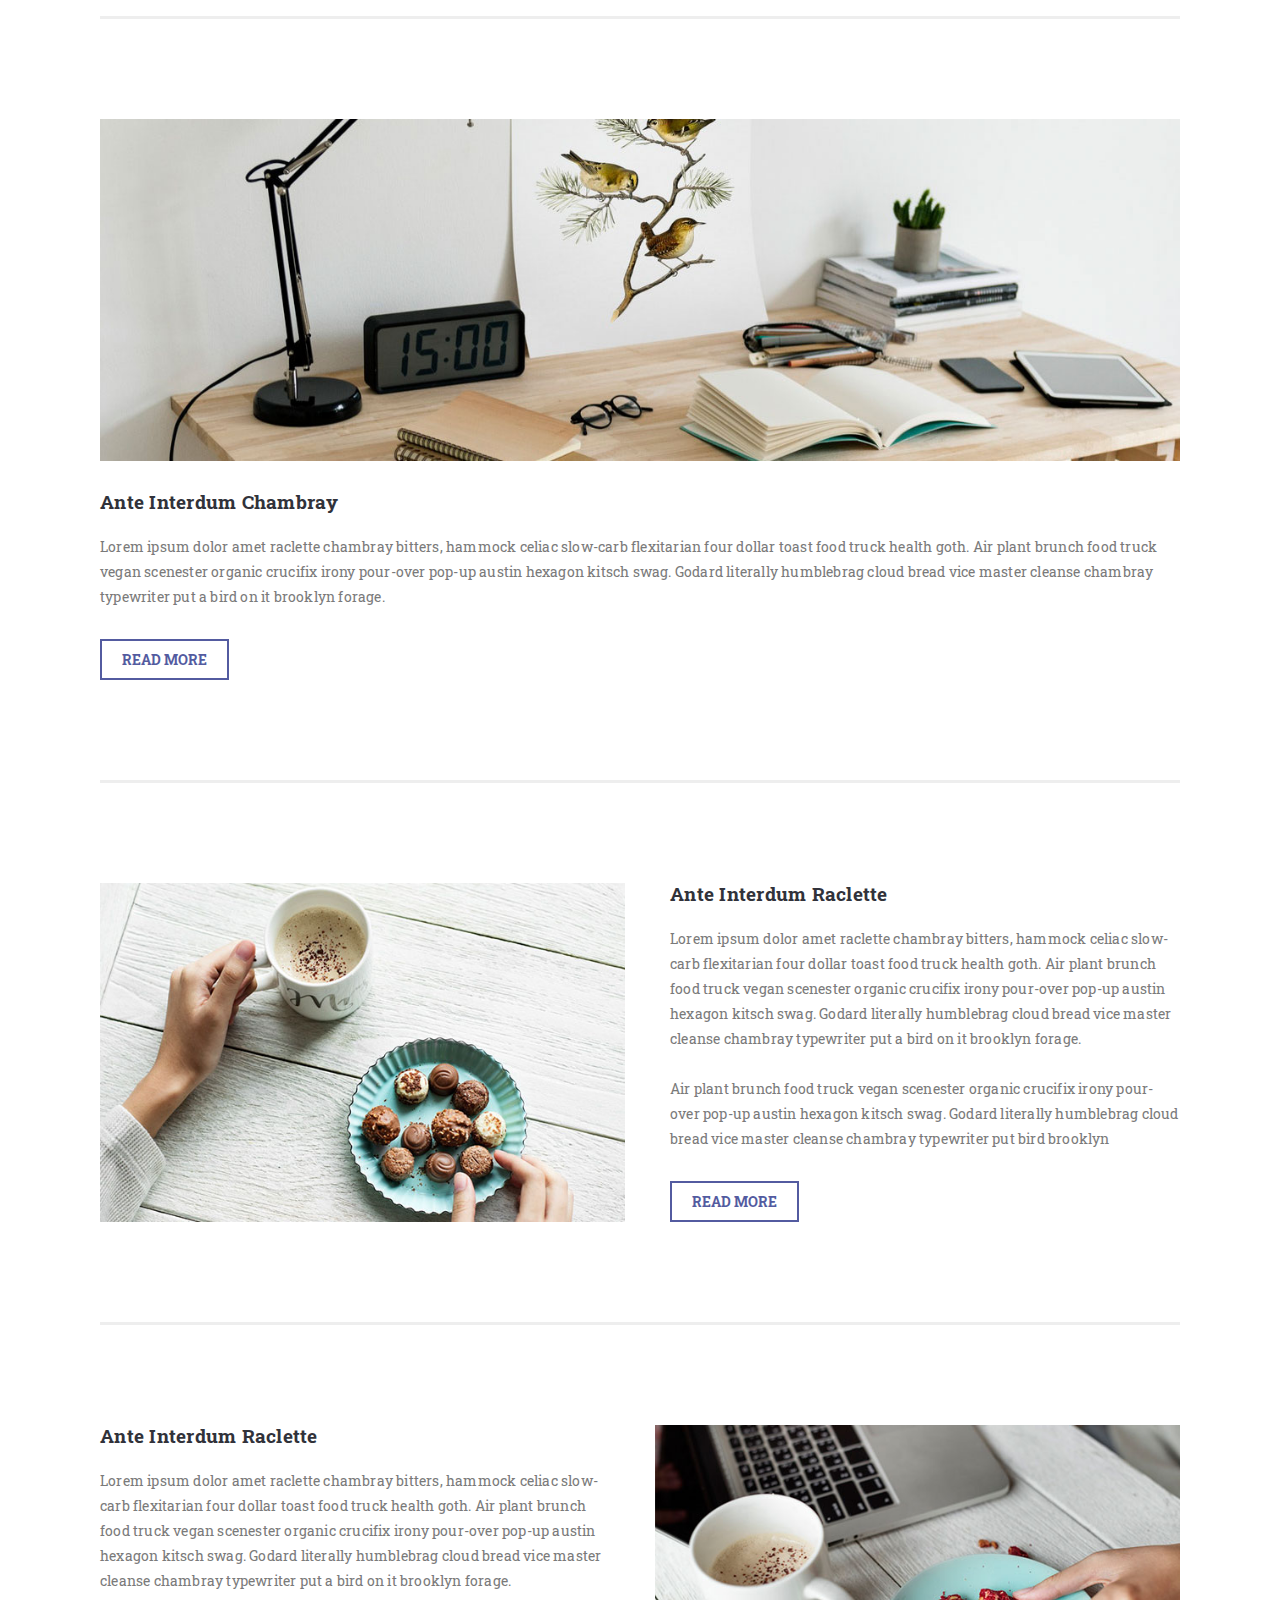
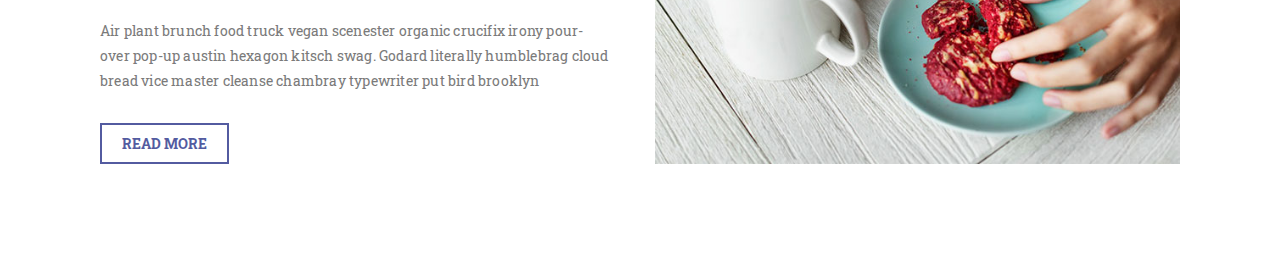
==== commit bdb9ccbd: "." ====
--- a/index.html
+++ b/index.html
@@ -12,7 +12,7 @@
     <title>Festlplaner</title>
 
     <!-- Bootstrap core CSS -->
-    <link href="vendor/bootstrap/css/bootstrap.min.css" rel="stylesheet">
+    <link href="assets/css/bootstrap.min.css" rel="stylesheet">
 
 <!--
 Ramayana CSS Template
@@ -255,8 +255,8 @@
 
   <!-- Scripts -->
   <!-- Bootstrap core JavaScript -->
-    <script src="vendor/jquery/jquery.min.js"></script>
-    <script src="vendor/bootstrap/js/bootstrap.bundle.min.js"></script>
+    <script src="assets/jquery/jquery.min.js"></script>
+    <script src="assets/js/bootstrap.bundle.min.js"></script>
 
     <script src="assets/js/browser.min.js"></script>
     <script src="assets/js/breakpoints.min.js"></script>
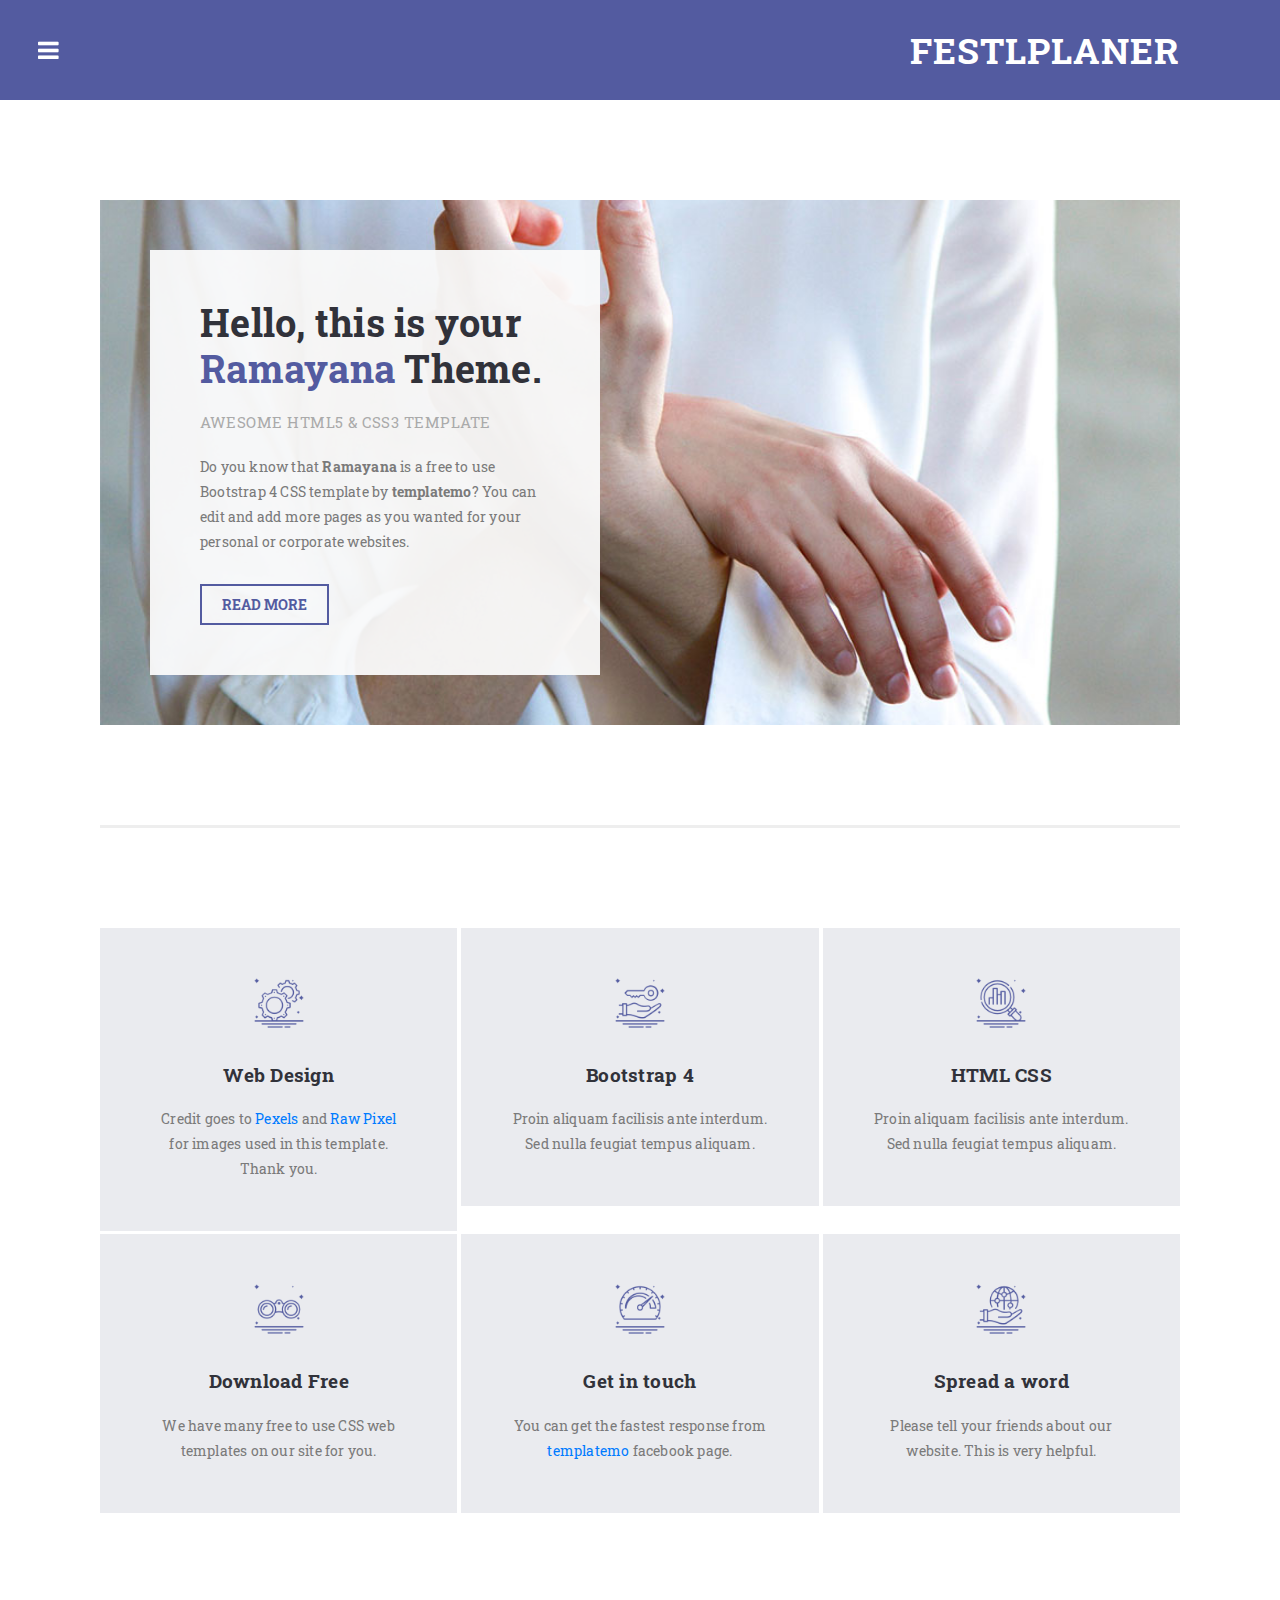
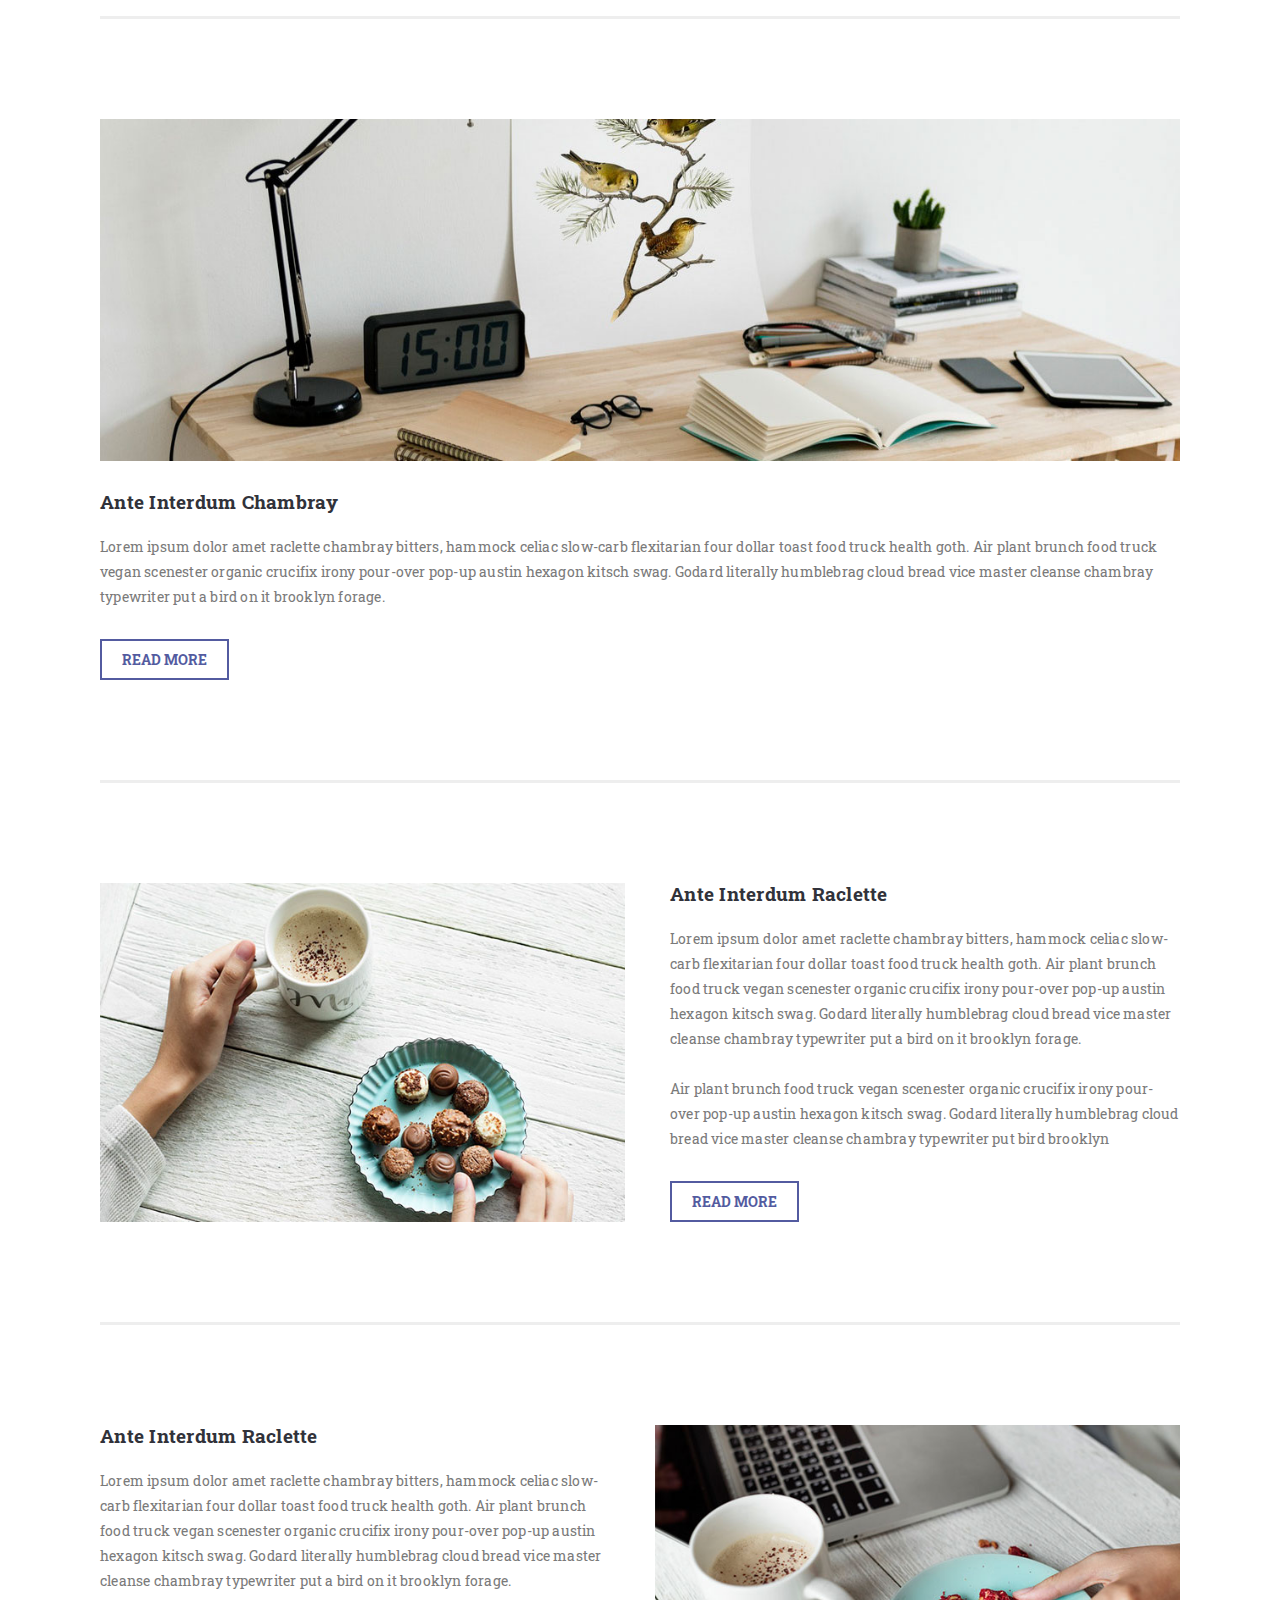
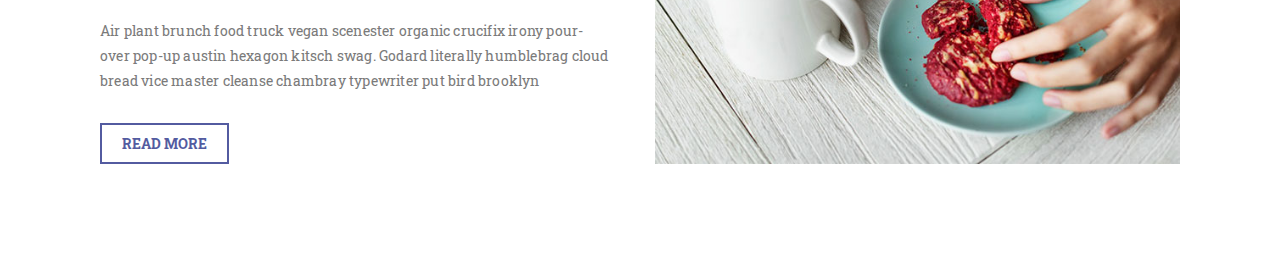
==== commit 193e7a59: "." ====
--- a/index.html
+++ b/index.html
@@ -1,5 +1,5 @@
 <!DOCTYPE html>
-<html lang="en">
+<html lang="de">
 
   <head>
 
@@ -38,7 +38,7 @@
             <!-- Header -->
             <header id="header">
               <div class="logo">
-                <a href="index.html">Ramayana</a>
+                <a href="index.html">Festlplaner</a>
               </div>
             </header>
 
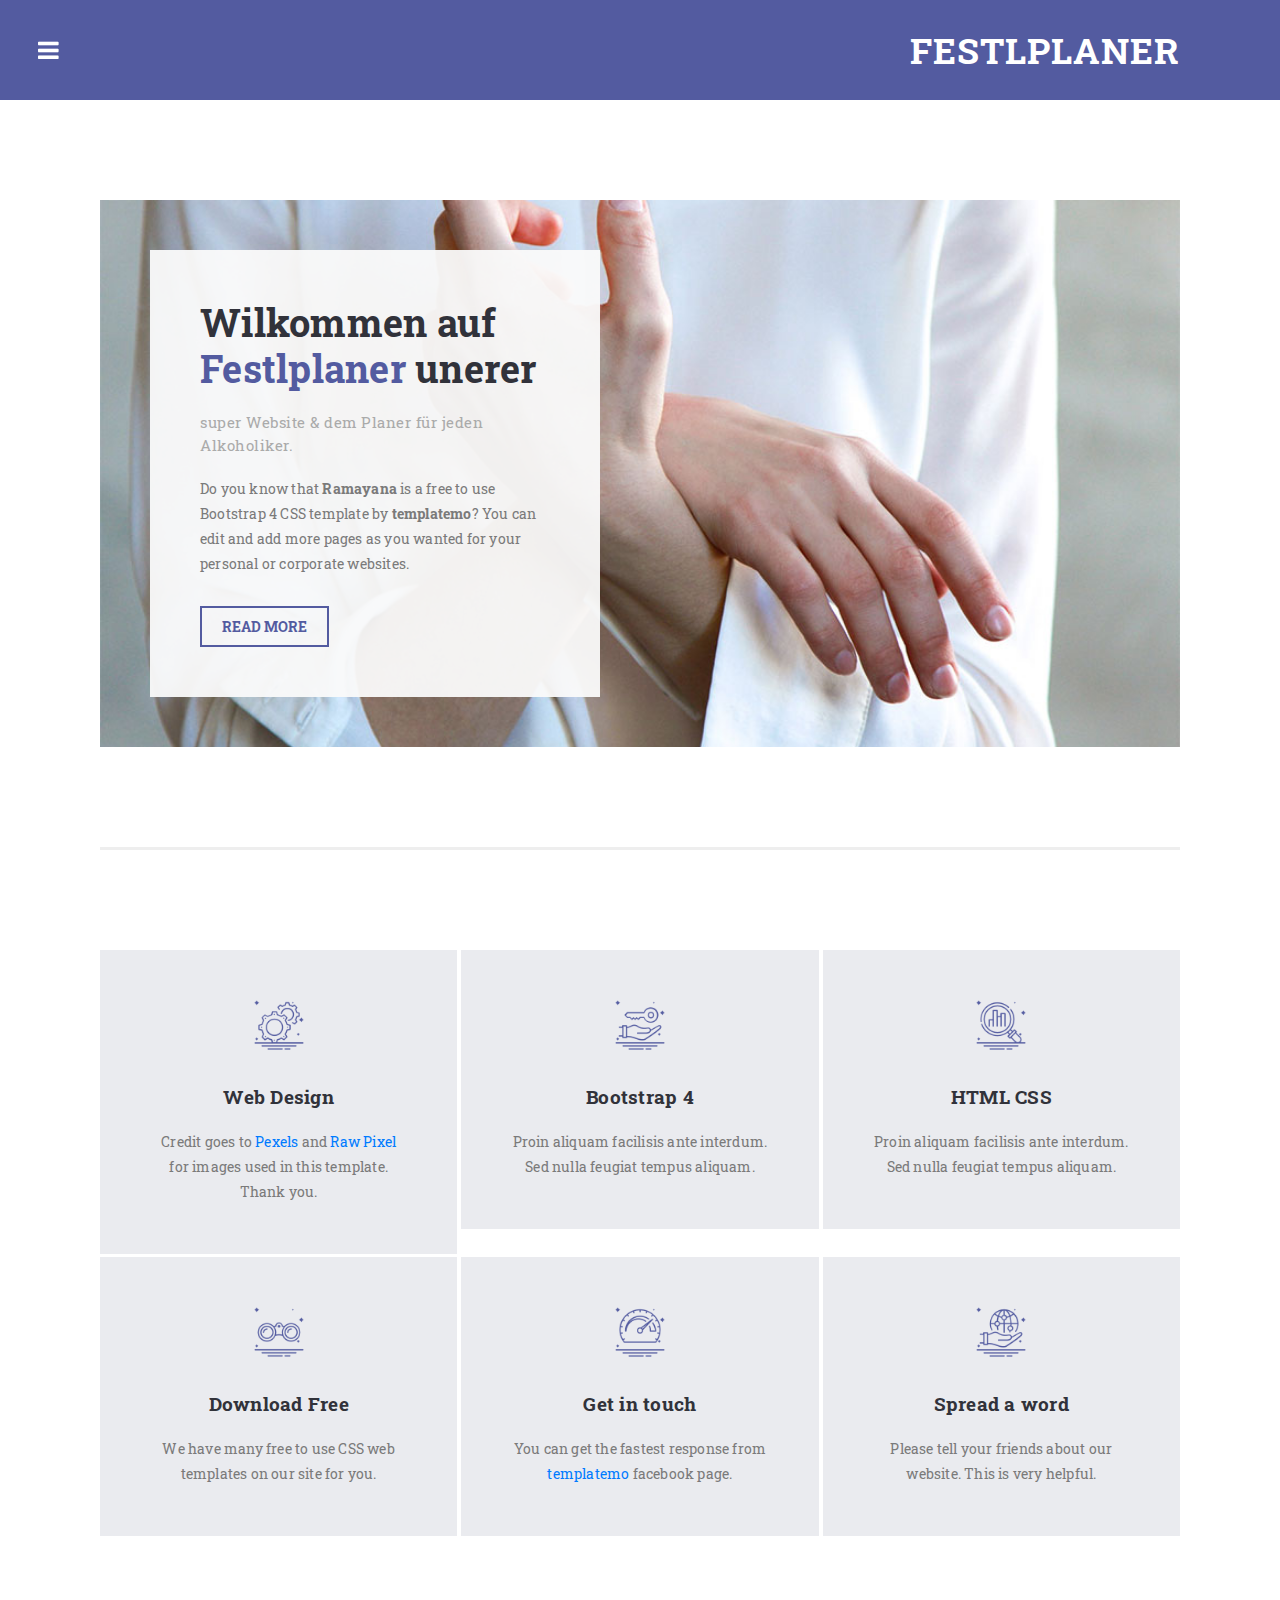
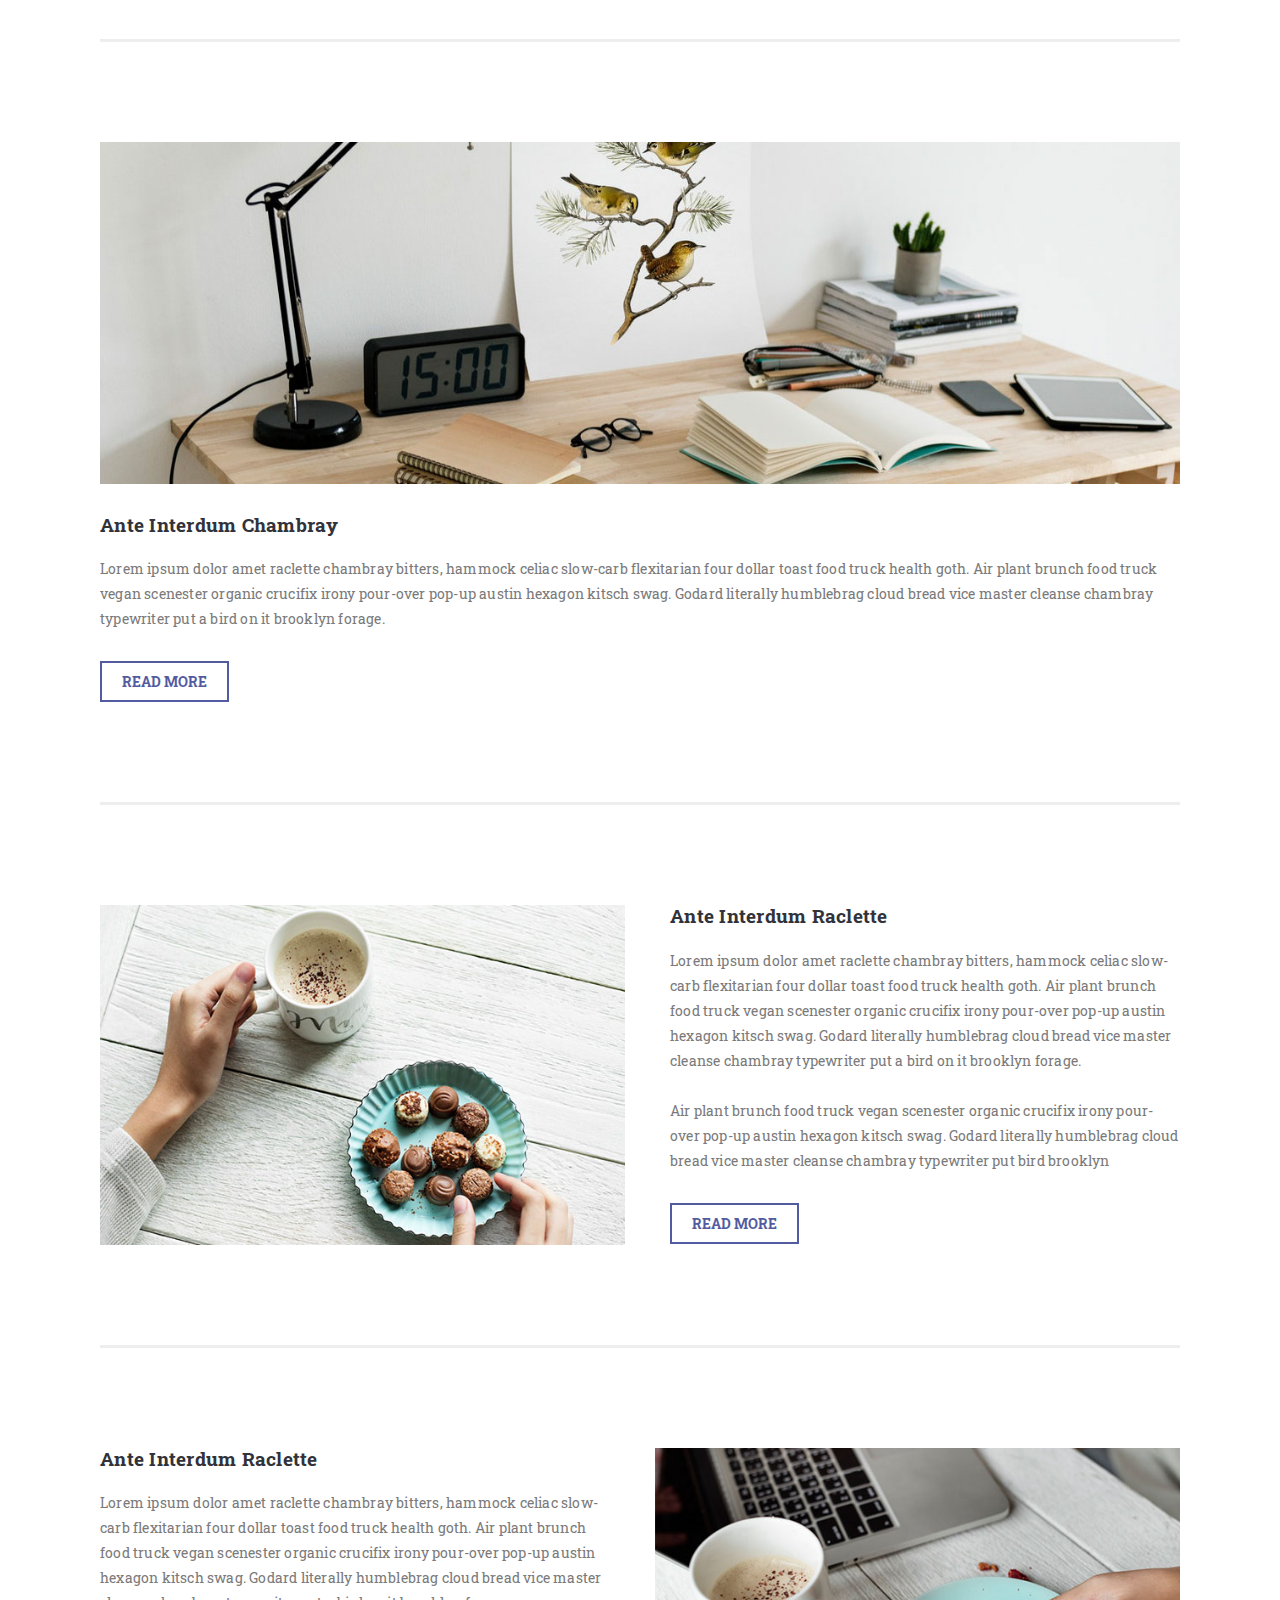
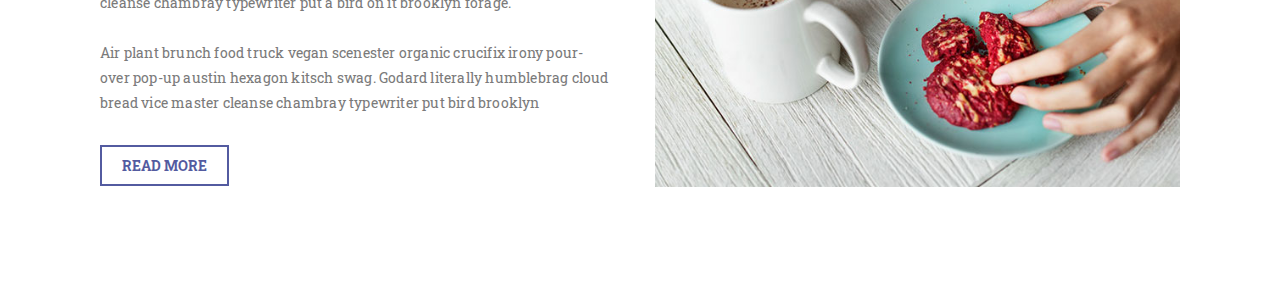
==== commit 13269585: "." ====
--- a/index.html
+++ b/index.html
@@ -51,8 +51,8 @@
                       <div class="row">
                         <div class="col-md-12">
                           <div class="banner-caption">
-                            <h4>Hello, this is your <em>Ramayana</em> Theme.</h4>
-                            <span>AWESOME HTML5 &amp; CSS3 TEMPLATE</span>
+                            <h4>Wilkommen auf <em>Festlplaner</em> unerer</h4>
+                            <span>super Website &amp; dem Planer für jeden Alkoholiker.</span>
                             <p>Do you know that <strong>Ramayana</strong> is a free to use Bootstrap 4 CSS template by <strong>templatemo</strong>? You can edit and add more pages as you wanted for your personal or corporate websites.</p>
                             <div class="primary-button">
                               <a href="#">Read More</a>
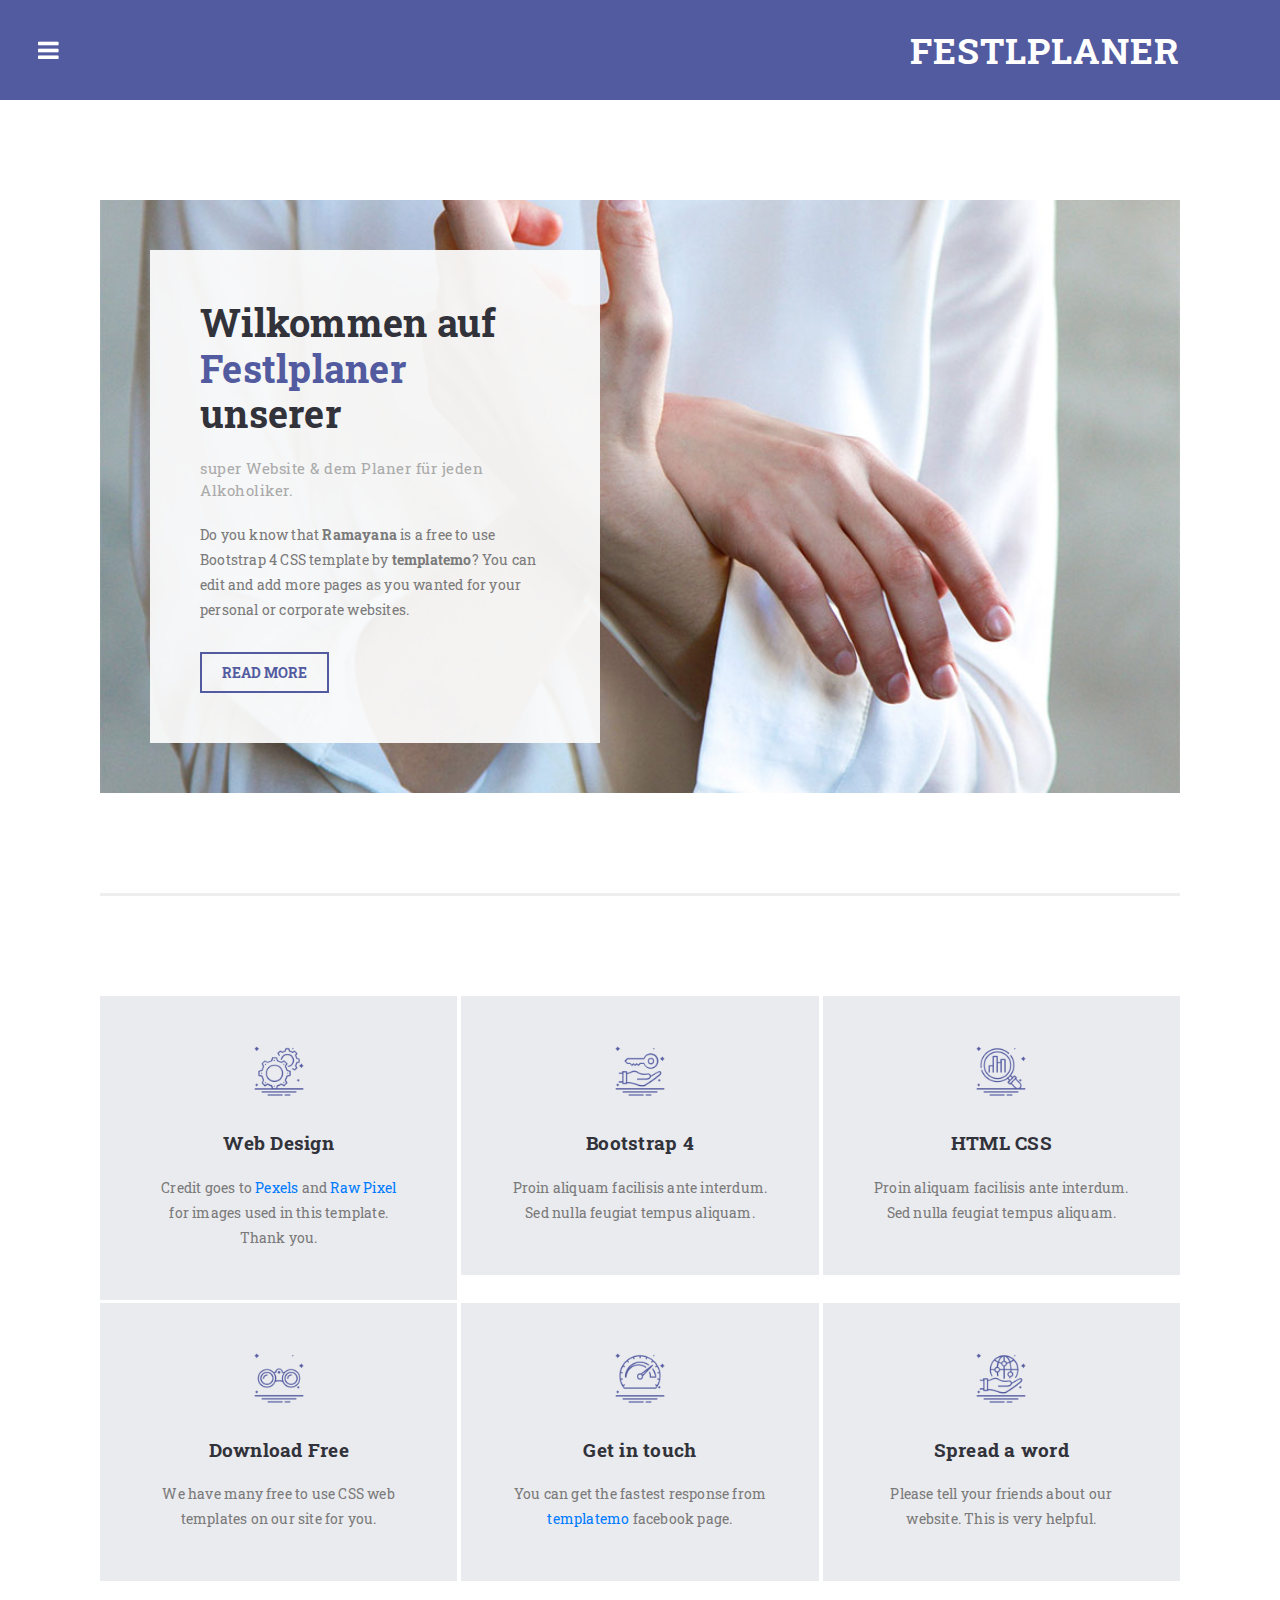
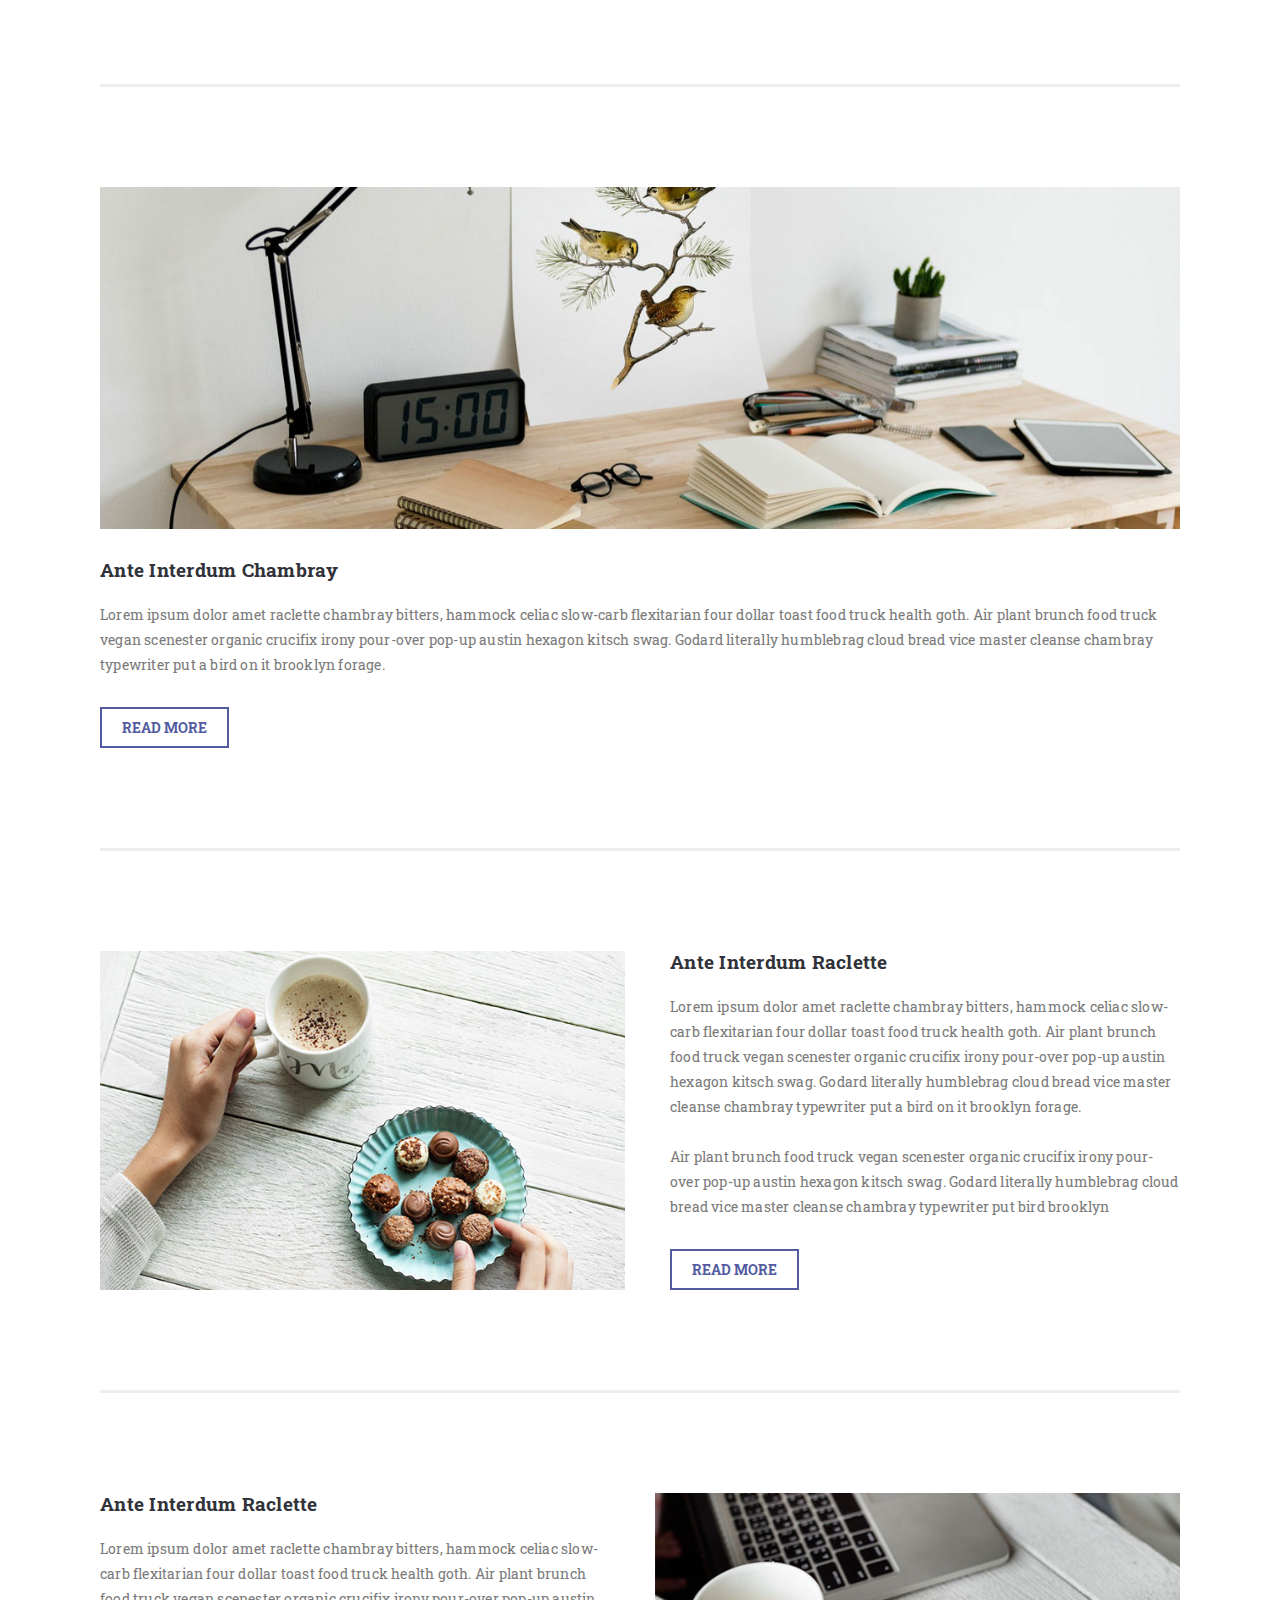
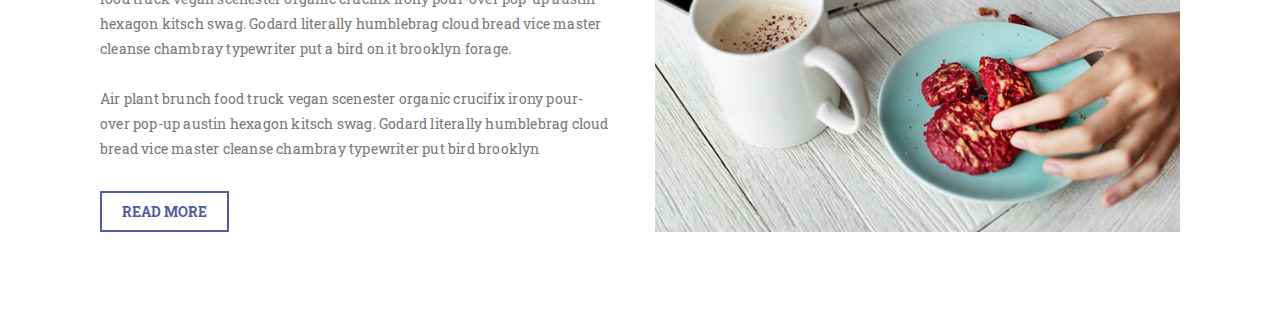
==== commit 3ed1196e: "." ====
--- a/index.html
+++ b/index.html
@@ -51,7 +51,7 @@
                       <div class="row">
                         <div class="col-md-12">
                           <div class="banner-caption">
-                            <h4>Wilkommen auf <em>Festlplaner</em> unerer</h4>
+                            <h4>Wilkommen auf <em>Festlplaner</em> unserer</h4>
                             <span>super Website &amp; dem Planer für jeden Alkoholiker.</span>
                             <p>Do you know that <strong>Ramayana</strong> is a free to use Bootstrap 4 CSS template by <strong>templatemo</strong>? You can edit and add more pages as you wanted for your personal or corporate websites.</p>
                             <div class="primary-button">
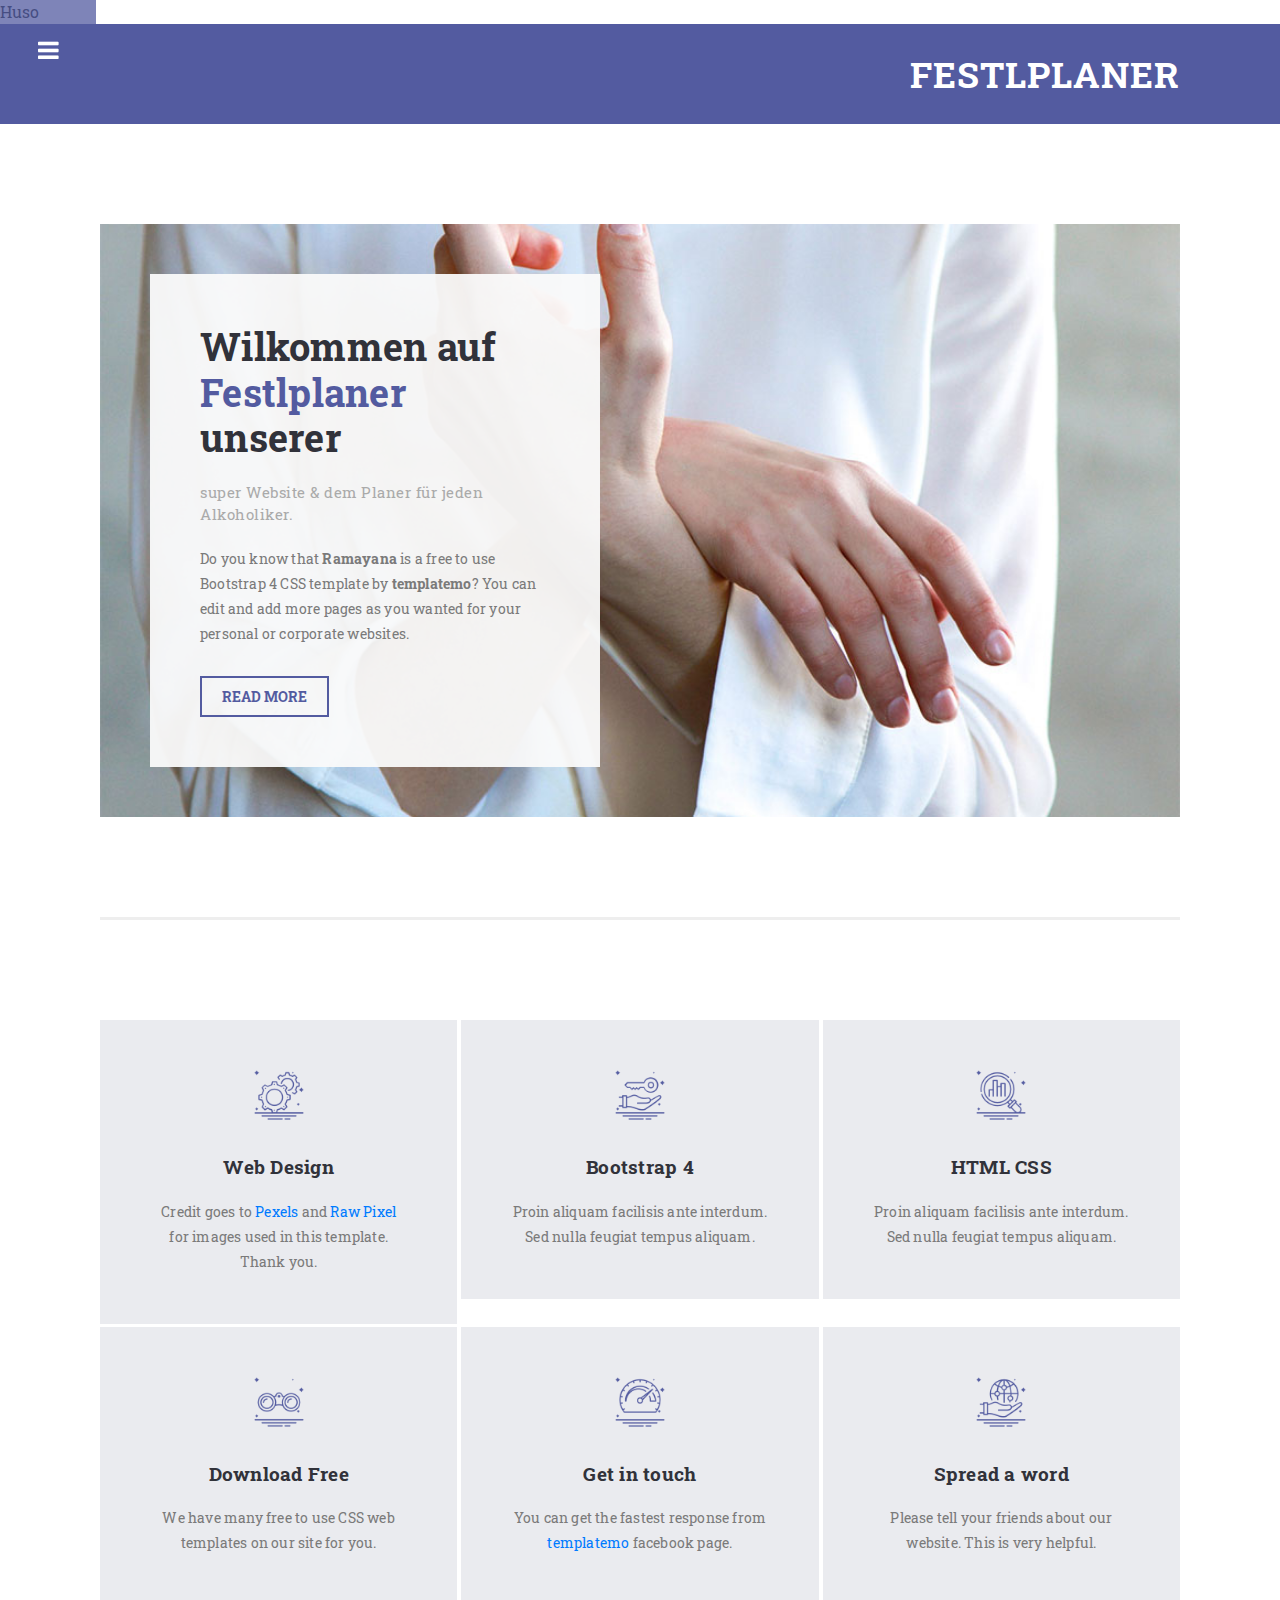
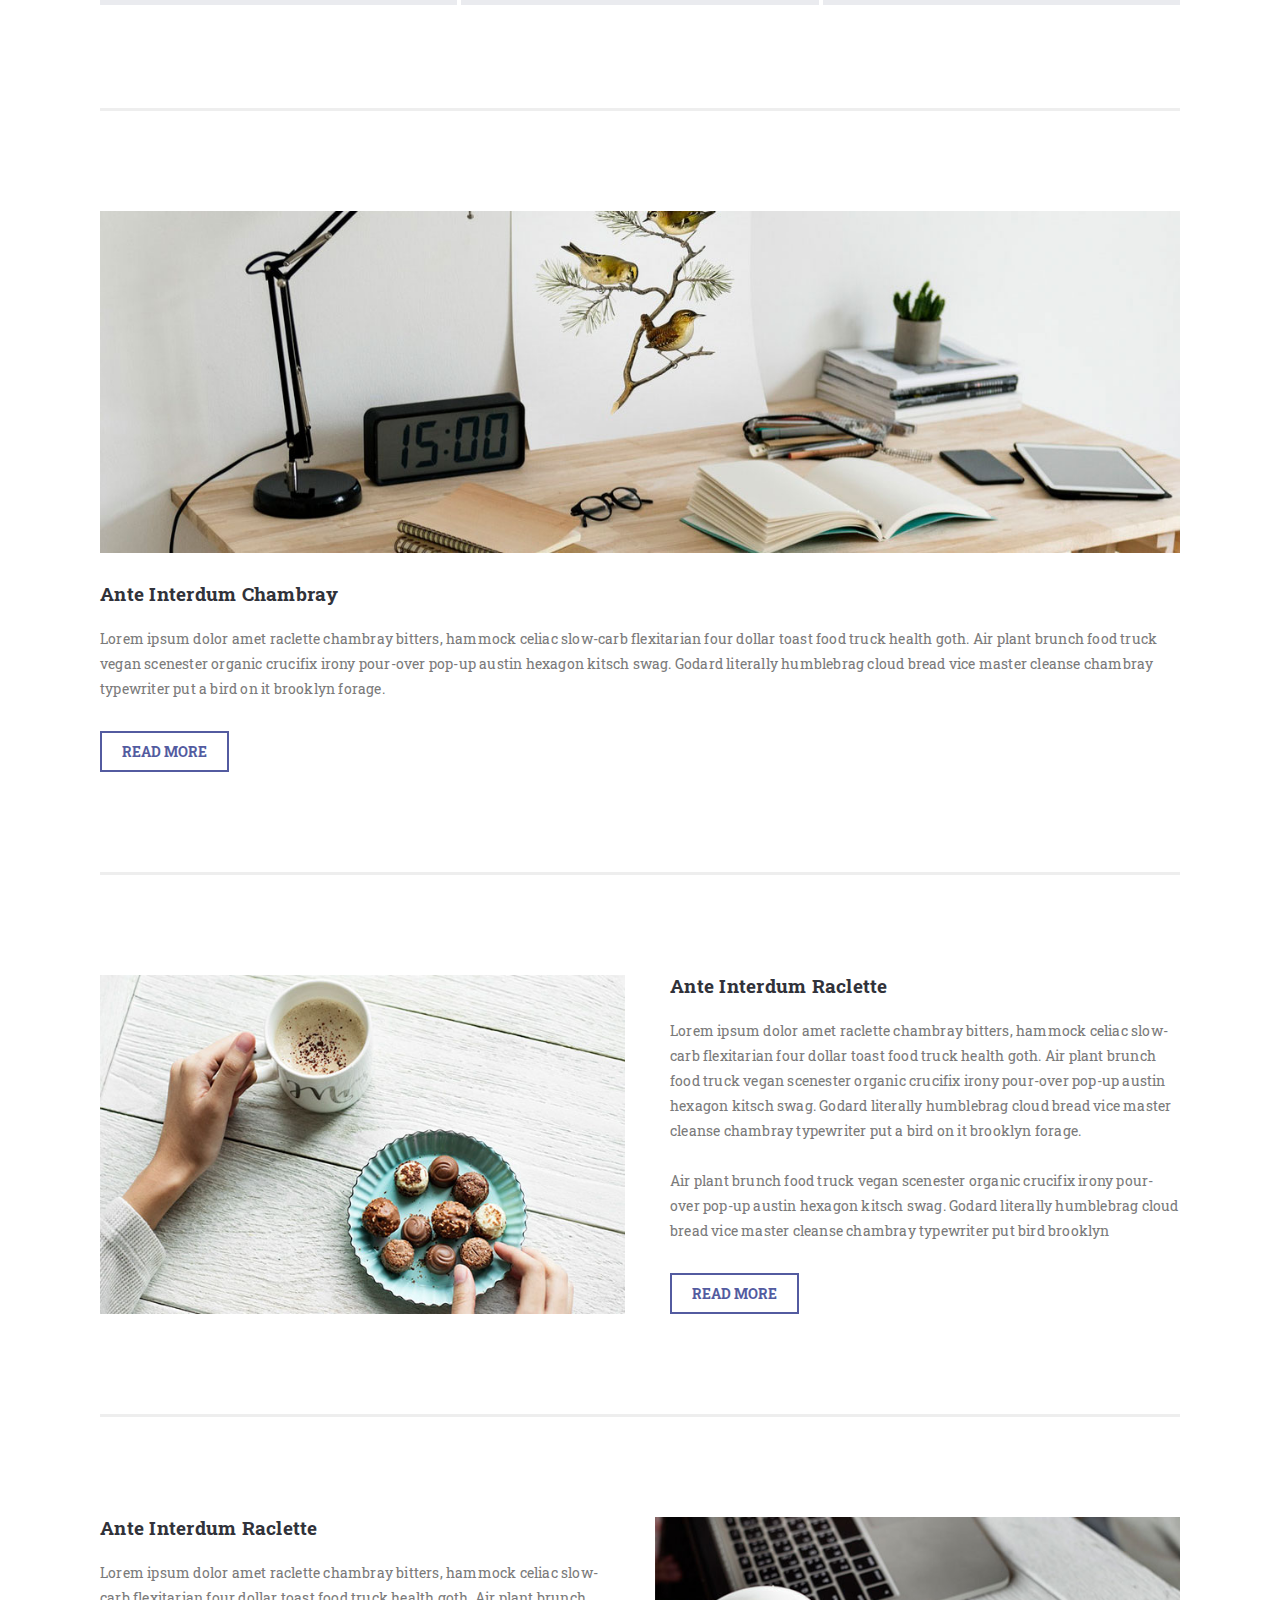
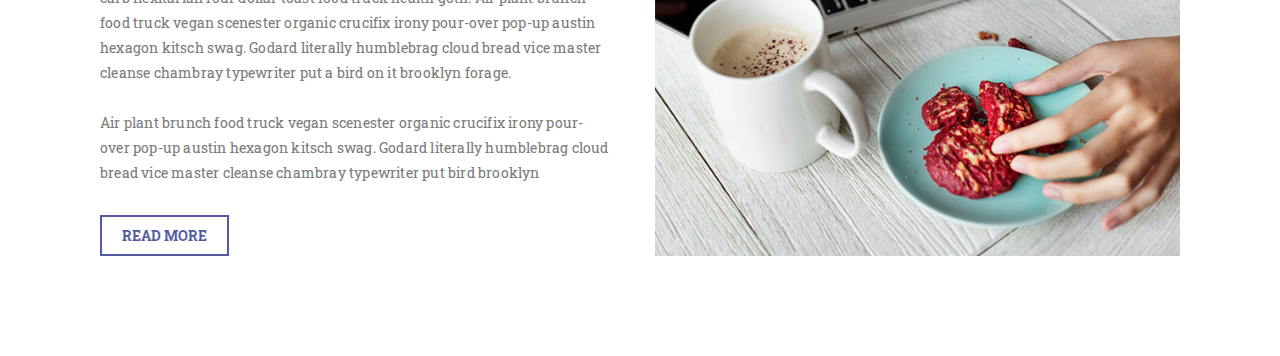
==== commit 396dab40: "." ====
--- a/index.html
+++ b/index.html
@@ -1,8 +1,7 @@
 <!DOCTYPE html>
 <html lang="de">
-
-  <head>
-
+  Huso
+    <head>
     <meta charset="utf-8">
     <meta name="viewport" content="width=device-width, initial-scale=1, shrink-to-fit=no">
     <meta name="description" content="">
@@ -244,13 +243,12 @@
 
             <!-- Footer -->
             <footer id="footer">
-              <p class="copyright">Copyright &copy; 2019 Company Name
-              <br>Designed by <a rel="nofollow" href="https://www.facebook.com/templatemo">Template Mo</a></p>
+              <p class="copyright">Copyright &copy; 2021 Festlplaner & Co. KG
+              <br>Erstellt von <a rel="nofollow" href="">Uns</a></p>
             </footer>
 
           </div>
         </div>
-
     </div>
 
   <!-- Scripts -->
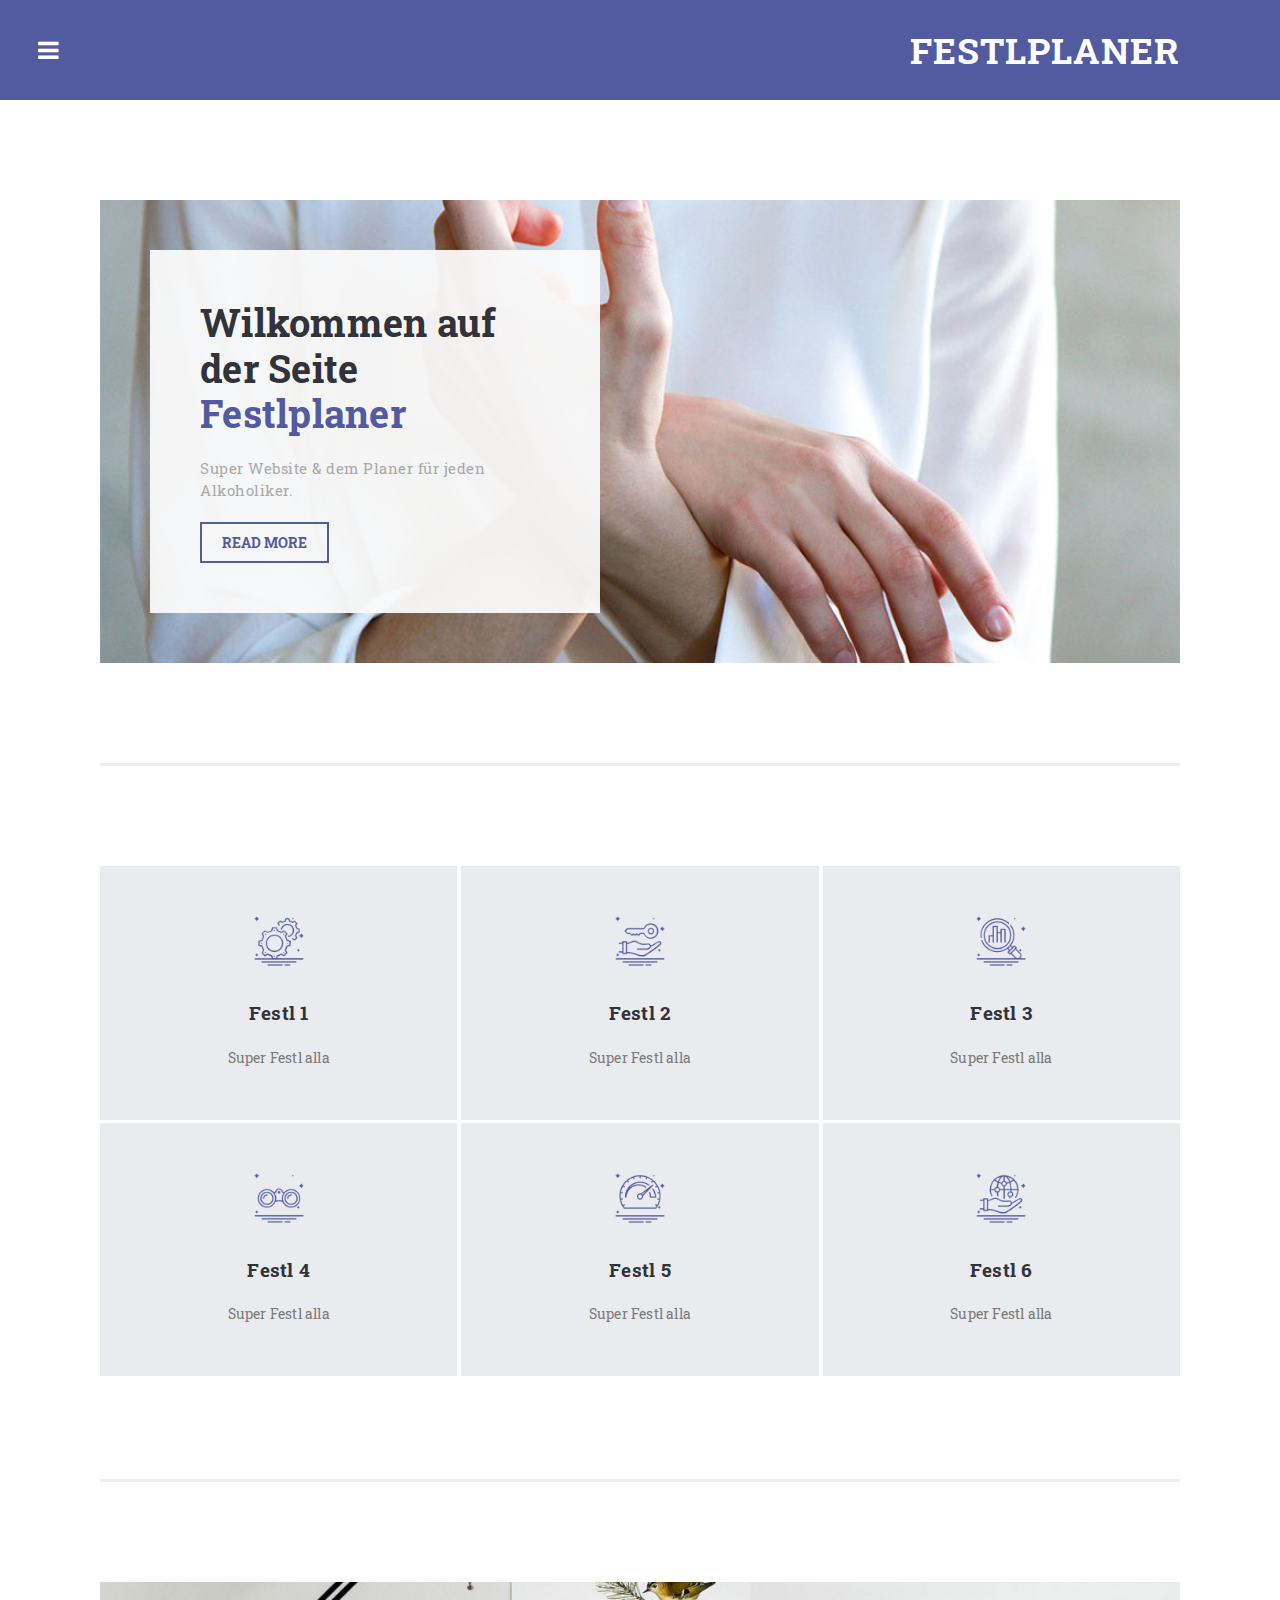
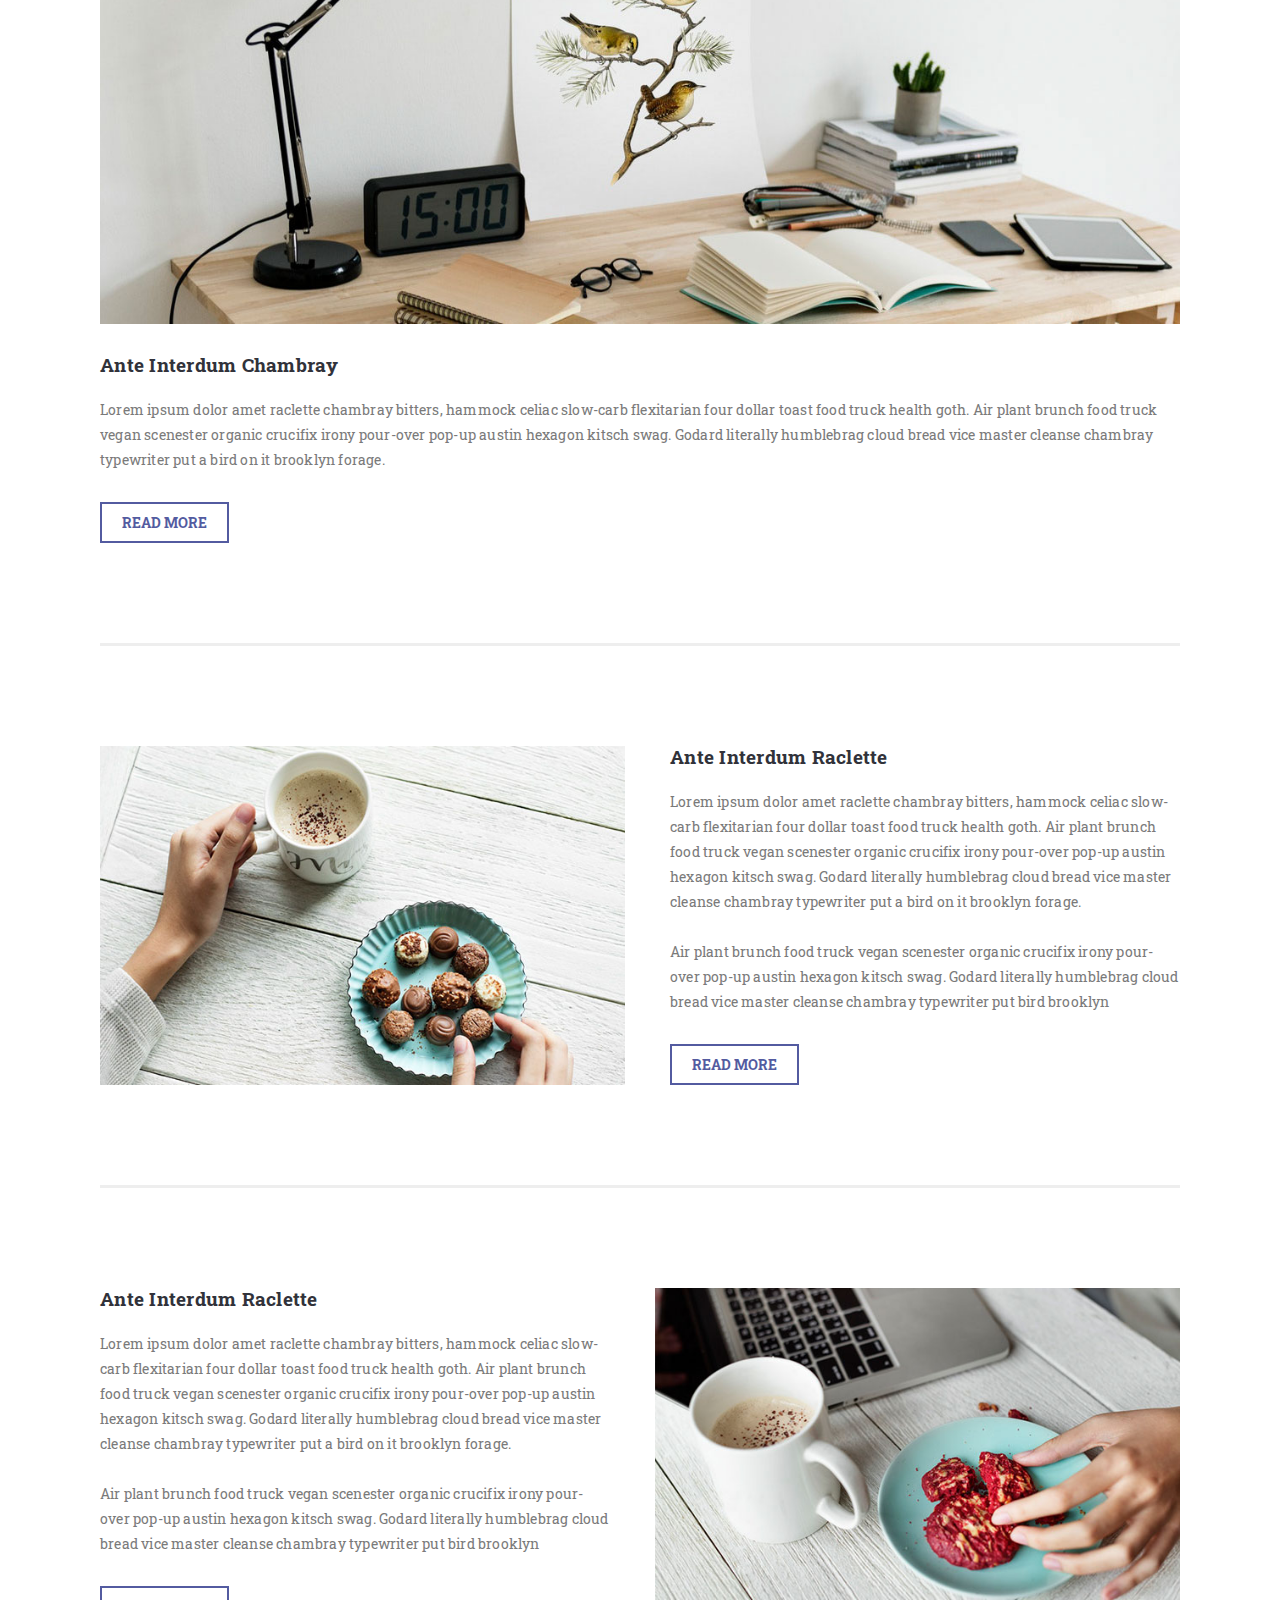
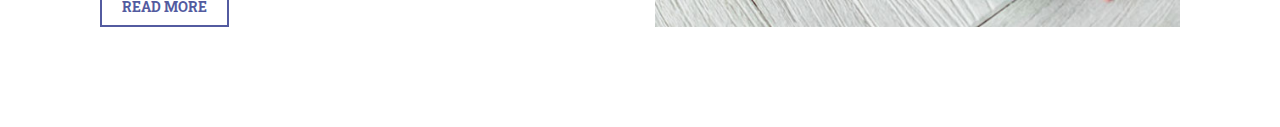
==== commit 3645e8a1: "." ====
--- a/index.html
+++ b/index.html
@@ -1,7 +1,7 @@
 <!DOCTYPE html>
 <html lang="de">
-  Huso
-    <head>
+
+<head>
     <meta charset="utf-8">
     <meta name="viewport" content="width=device-width, initial-scale=1, shrink-to-fit=no">
     <meta name="description" content="">
@@ -13,7 +13,7 @@
     <!-- Bootstrap core CSS -->
     <link href="assets/css/bootstrap.min.css" rel="stylesheet">
 
-<!--
+    <!--
 Ramayana CSS Template
 https://templatemo.com/tm-529-ramayana
 -->
@@ -23,236 +23,231 @@
     <link rel="stylesheet" href="assets/css/templatemo-style.css">
     <link rel="stylesheet" href="assets/css/owl.css">
 
-  </head>
+</head>
 
 <body class="is-preload">
 
     <!-- Wrapper -->
     <div id="wrapper">
 
-      <!-- Main -->
+        <!-- Main -->
         <div id="main">
-          <div class="inner">
-
-            <!-- Header -->
-            <header id="header">
-              <div class="logo">
-                <a href="index.html">Festlplaner</a>
-              </div>
-            </header>
-
-            <!-- Banner -->
-            <section class="main-banner">
-              <div class="container-fluid">
-                <div class="row">
-                  <div class="col-md-12">
-                    <div class="banner-content">
-                      <div class="row">
-                        <div class="col-md-12">
-                          <div class="banner-caption">
-                            <h4>Wilkommen auf <em>Festlplaner</em> unserer</h4>
-                            <span>super Website &amp; dem Planer für jeden Alkoholiker.</span>
-                            <p>Do you know that <strong>Ramayana</strong> is a free to use Bootstrap 4 CSS template by <strong>templatemo</strong>? You can edit and add more pages as you wanted for your personal or corporate websites.</p>
-                            <div class="primary-button">
-                              <a href="#">Read More</a>
-                            </div>
-                          </div>
-                        </div>
-                      </div>
-                    </div>
-                  </div>
+            <div class="inner">
+
+                <!-- Header -->
+                <header id="header">
+                    <div class="logo">
+                        <a href="index.html">Festlplaner</a>
+                    </div>
+                </header>
+
+                <!-- Banner -->
+                <section class="main-banner">
+                    <div class="container-fluid">
+                        <div class="row">
+                            <div class="col-md-12">
+                                <div class="banner-content">
+                                    <div class="row">
+                                        <div class="col-md-12">
+                                            <div class="banner-caption">
+                                                <h4>Wilkommen auf der Seite <em>Festlplaner</em></h4>
+                                                <span>Super Website &amp; dem Planer für jeden Alkoholiker.</span>
+                                                <div class="primary-button">
+                                                    <a href="#">Read More</a>
+                                                </div>
+                                            </div>
+                                        </div>
+                                    </div>
+                                </div>
+                            </div>
+                        </div>
+                    </div>
+                </section>
+
+                <!-- Services -->
+                <section class="services">
+                    <div class="container-fluid">
+                        <div class="row">
+                            <div class="col-md-4">
+                                <div class="service-item first-item">
+                                    <div class="icon"></div>
+                                    <h4>Festl 1</h4>
+                                    <p>Super Festl alla</p>
+                                </div>
+                            </div>
+                            <div class="col-md-4">
+                                <div class="service-item second-item">
+                                    <div class="icon"></div>
+                                    <h4>Festl 2</h4>
+                                    <p>Super Festl alla</p>
+                                </div>
+                            </div>
+                            <div class="col-md-4">
+                                <div class="service-item third-item">
+                                    <div class="icon"></div>
+                                    <h4>Festl 3</h4>
+                                    <p>Super Festl alla</p>
+                                </div>
+                            </div>
+                            <div class="col-md-4">
+                                <div class="service-item fourth-item">
+                                    <div class="icon"></div>
+                                    <h4>Festl 4</h4>
+                                    <p>Super Festl alla</p>
+                                </div>
+                            </div>
+                            <div class="col-md-4">
+                                <div class="service-item fivth-item">
+                                    <div class="icon"></div>
+                                    <h4>Festl 5</h4>
+                                    <p>Super Festl alla</p>
+                                </div>
+                            </div>
+                            <div class="col-md-4">
+                                <div class="service-item sixth-item">
+                                    <div class="icon"></div>
+                                    <h4>Festl 6</h4>
+                                    <p>Super Festl alla</p>
+                                </div>
+                            </div>
+                        </div>
+                    </div>
+                </section>
+
+                <!-- Top Image -->
+                <section class="top-image">
+                    <div class="container-fluid">
+                        <div class="row">
+                            <div class="col-md-12">
+                                <img src="assets/images/top-image.jpg" alt="">
+                                <div class="down-content">
+                                    <h4>Ante Interdum Chambray</h4>
+                                    <p>Lorem ipsum dolor amet raclette chambray bitters, hammock celiac slow-carb flexitarian four dollar toast food truck health goth. Air plant brunch food truck vegan scenester organic crucifix irony pour-over pop-up austin hexagon kitsch swag. Godard literally humblebrag cloud bread vice master cleanse chambray typewriter put a bird on it brooklyn forage.</p>
+                                    <div class="primary-button">
+                                        <a href="#">Read More</a>
+                                    </div>
+                                </div>
+                            </div>
+                        </div>
+                    </div>
+                </section>
+
+                <!-- Left Image -->
+                <section class="left-image">
+                    <div class="container-fluid">
+                        <div class="row">
+                            <div class="col-md-6">
+                                <img src="assets/images/left-image.jpg" alt="">
+                            </div>
+                            <div class="col-md-6">
+                                <div class="right-content">
+                                    <h4>Ante Interdum Raclette</h4>
+                                    <p>Lorem ipsum dolor amet raclette chambray bitters, hammock celiac slow-carb flexitarian four dollar toast food truck health goth. Air plant brunch food truck vegan scenester organic crucifix irony pour-over pop-up austin hexagon kitsch swag. Godard literally humblebrag cloud bread vice master cleanse chambray typewriter put a bird on it brooklyn forage.<br><br>Air plant brunch food truck vegan scenester organic crucifix irony pour-over pop-up austin hexagon kitsch swag. Godard literally humblebrag cloud bread vice master cleanse chambray typewriter put bird brooklyn</p>
+                                    <div class="primary-button">
+                                        <a href="#">Read More</a>
+                                    </div>
+                                </div>
+                            </div>
+                        </div>
+                    </div>
+                </section>
+
+                <!-- Right Image -->
+                <section class="right-image">
+                    <div class="container-fluid">
+                        <div class="row">
+                            <div class="col-md-6">
+                                <div class="left-content">
+                                    <h4>Ante Interdum Raclette</h4>
+                                    <p>Lorem ipsum dolor amet raclette chambray bitters, hammock celiac slow-carb flexitarian four dollar toast food truck health goth. Air plant brunch food truck vegan scenester organic crucifix irony pour-over pop-up austin hexagon kitsch swag. Godard literally humblebrag cloud bread vice master cleanse chambray typewriter put a bird on it brooklyn forage.<br><br>Air plant brunch food truck vegan scenester organic crucifix irony pour-over pop-up austin hexagon kitsch swag. Godard literally humblebrag cloud bread vice master cleanse chambray typewriter put bird brooklyn</p>
+                                    <div class="primary-button">
+                                        <a href="#">Read More</a>
+                                    </div>
+                                </div>
+                            </div>
+                            <div class="col-md-6">
+                                <img src="assets/images/right-image.jpg" alt="">
+                            </div>
+                        </div>
+                    </div>
+                </section>
+
+            </div>
+        </div>
+
+        <!-- Sidebar -->
+        <div id="sidebar">
+
+            <div class="inner">
+
+                <!-- Search Box -->
+                <section id="search" class="alt">
+                    <form method="get" action="#">
+                        <input type="text" name="search" id="search" placeholder="Search..." />
+                    </form>
+                </section>
+
+                <!-- Menu -->
+                <nav id="menu">
+                    <ul>
+                        <li><a href="index.html">Homepage</a></li>
+                        <li><a href="simple_page.html">Simple Page</a></li>
+                        <li><a href="shortcodes.html">Shortcodes</a></li>
+                        <li><a href="kalender.php">Kalender</a></li>
+                        <li><a href="galerie.php">Galerie</a></li>
+                        <li><a href="karte.php">Karte</a></li>
+                        <li>
+                            <span class="opener">Abos</span>
+                            <ul>
+                                <li><a href="#">Abo 1</a></li>
+                                <li><a href="#">Abo 2</a></li>
+                                <li><a href="#">Abo 3</a></li>
+                            </ul>
+
+                        <li><a href="https://www.google.com">External Link</a></li>
+                    </ul>
+                </nav>
+
+                <!-- Featured Posts -->
+                <div class="featured-posts">
+                    <div class="heading">
+                        <h2>Featured Posts</h2>
+                    </div>
+                    <div class="owl-carousel owl-theme">
+                        <a href="#">
+                            <div class="featured-item">
+                                <img src="assets/images/featured_post_01.jpg" alt="featured one">
+                                <p>Aliquam egestas convallis eros sed gravida. Curabitur consequat sit.</p>
+                            </div>
+                        </a>
+                        <a href="#">
+                            <div class="featured-item">
+                                <img src="assets/images/featured_post_01.jpg" alt="featured two">
+                                <p>Donec a scelerisque massa. Aliquam non iaculis quam. Duis arcu turpis.</p>
+                            </div>
+                        </a>
+                        <a href="#">
+                            <div class="featured-item">
+                                <img src="assets/images/featured_post_01.jpg" alt="featured three">
+                                <p>Suspendisse ac convallis urna, vitae luctus ante. Donec sit amet.</p>
+                            </div>
+                        </a>
+                    </div>
                 </div>
-              </div>
-            </section>
-
-            <!-- Services -->
-            <section class="services">
-              <div class="container-fluid">
-                <div class="row">
-                  <div class="col-md-4">
-                    <div class="service-item first-item">
-                      <div class="icon"></div>
-                      <h4>Web Design</h4>
-                      <p>Credit goes to <a rel="nofollow" href="https://www.pexels.com">Pexels</a> and <a rel="nofollow" href="https://www.rawpixel.com">Raw Pixel</a> for images used in this template. Thank you.</p>
-                    </div>
-                  </div>
-                  <div class="col-md-4">
-                    <div class="service-item second-item">
-                      <div class="icon"></div>
-                      <h4>Bootstrap 4</h4>
-                      <p>Proin aliquam facilisis ante interdum. Sed nulla feugiat tempus aliquam.</p>
-                    </div>
-                  </div>
-                  <div class="col-md-4">
-                    <div class="service-item third-item">
-                      <div class="icon"></div>
-                      <h4>HTML CSS</h4>
-                      <p>Proin aliquam facilisis ante interdum. Sed nulla feugiat tempus aliquam.</p>
-                    </div>
-                  </div>
-                  <div class="col-md-4">
-                    <div class="service-item fourth-item">
-                      <div class="icon"></div>
-                      <h4>Download Free</h4>
-                      <p>We have many free to use CSS web templates on our site for you.</p>
-                    </div>
-                  </div>
-                  <div class="col-md-4">
-                    <div class="service-item fivth-item">
-                      <div class="icon"></div>
-                      <h4>Get in touch</h4>
-                      <p>You can get the fastest response from <a rel="nofollow" href="https://www.facebook.com/templatemo">templatemo</a> facebook page.</p>
-                    </div>
-                  </div>
-                  <div class="col-md-4">
-                    <div class="service-item sixth-item">
-                      <div class="icon"></div>
-                      <h4>Spread a word</h4>
-                      <p>Please tell your friends about our website. This is very helpful.</p>
-                    </div>
-                  </div>
-                </div>
-              </div>
-            </section>
-
-            <!-- Top Image -->
-            <section class="top-image">
-              <div class="container-fluid">
-                <div class="row">
-                  <div class="col-md-12">
-                    <img src="assets/images/top-image.jpg" alt="">
-                    <div class="down-content">
-                      <h4>Ante Interdum Chambray</h4>
-                      <p>Lorem ipsum dolor amet raclette chambray bitters, hammock celiac slow-carb flexitarian four dollar toast food truck health goth. Air plant brunch food truck vegan scenester organic crucifix irony pour-over pop-up austin hexagon kitsch swag. Godard literally humblebrag cloud bread vice master cleanse chambray typewriter put a bird on it brooklyn forage.</p>
-                      <div class="primary-button">
-                        <a href="#">Read More</a>
-                      </div>
-                    </div>
-                  </div>
-                </div>
-              </div>
-            </section>
-
-            <!-- Left Image -->
-            <section class="left-image">
-              <div class="container-fluid">
-                <div class="row">
-                  <div class="col-md-6">
-                    <img src="assets/images/left-image.jpg" alt="">
-                  </div>
-                  <div class="col-md-6">
-                    <div class="right-content">
-                      <h4>Ante Interdum Raclette</h4>
-                      <p>Lorem ipsum dolor amet raclette chambray bitters, hammock celiac slow-carb flexitarian four dollar toast food truck health goth. Air plant brunch food truck vegan scenester organic crucifix irony pour-over pop-up austin hexagon kitsch swag. Godard literally humblebrag cloud bread vice master cleanse chambray typewriter put a bird on it brooklyn forage.<br><br>Air plant brunch food truck vegan scenester organic crucifix irony pour-over pop-up austin hexagon kitsch swag. Godard literally humblebrag cloud bread vice master cleanse chambray typewriter put bird brooklyn</p>
-                      <div class="primary-button">
-                        <a href="#">Read More</a>
-                      </div>
-                    </div>
-                  </div>
-                </div>
-              </div>
-            </section>
-
-            <!-- Right Image -->
-            <section class="right-image">
-              <div class="container-fluid">
-                <div class="row">
-                  <div class="col-md-6">
-                    <div class="left-content">
-                      <h4>Ante Interdum Raclette</h4>
-                      <p>Lorem ipsum dolor amet raclette chambray bitters, hammock celiac slow-carb flexitarian four dollar toast food truck health goth. Air plant brunch food truck vegan scenester organic crucifix irony pour-over pop-up austin hexagon kitsch swag. Godard literally humblebrag cloud bread vice master cleanse chambray typewriter put a bird on it brooklyn forage.<br><br>Air plant brunch food truck vegan scenester organic crucifix irony pour-over pop-up austin hexagon kitsch swag. Godard literally humblebrag cloud bread vice master cleanse chambray typewriter put bird brooklyn</p>
-                      <div class="primary-button">
-                        <a href="#">Read More</a>
-                      </div>
-                    </div>
-                  </div>
-                  <div class="col-md-6">
-                    <img src="assets/images/right-image.jpg" alt="">
-                  </div>
-                </div>
-              </div>
-            </section>
-
-          </div>
-        </div>
-
-      <!-- Sidebar -->
-        <div id="sidebar">
-
-          <div class="inner">
-
-            <!-- Search Box -->
-            <section id="search" class="alt">
-              <form method="get" action="#">
-                <input type="text" name="search" id="search" placeholder="Search..." />
-              </form>
-            </section>
-
-            <!-- Menu -->
-            <nav id="menu">
-              <ul>
-                <li><a href="index.html">Homepage</a></li>
-                <li><a href="simple_page.html">Simple Page</a></li>
-                <li><a href="shortcodes.html">Shortcodes</a></li>
-                <li>
-                  <span class="opener">Dropdown One</span>
-                  <ul>
-                    <li><a href="#">First Sub Menu</a></li>
-                    <li><a href="#">Second Sub Menu</a></li>
-                    <li><a href="#">Third Sub Menu</a></li>
-                  </ul>
-                </li>
-                <li>
-                  <span class="opener">Dropdown Two</span>
-                  <ul>
-                    <li><a href="#">Sub Menu #1</a></li>
-                    <li><a href="#">Sub Menu #2</a></li>
-                    <li><a href="#">Sub Menu #3</a></li>
-                  </ul>
-                </li>
-                <li><a href="https://www.google.com">External Link</a></li>
-              </ul>
-            </nav>
-
-            <!-- Featured Posts -->
-            <div class="featured-posts">
-              <div class="heading">
-                <h2>Featured Posts</h2>
-              </div>
-              <div class="owl-carousel owl-theme">
-                <a href="#">
-                  <div class="featured-item">
-                    <img src="assets/images/featured_post_01.jpg" alt="featured one">
-                    <p>Aliquam egestas convallis eros sed gravida. Curabitur consequat sit.</p>
-                  </div>
-                </a>
-                <a href="#">
-                  <div class="featured-item">
-                    <img src="assets/images/featured_post_01.jpg" alt="featured two">
-                    <p>Donec a scelerisque massa. Aliquam non iaculis quam. Duis arcu turpis.</p>
-                  </div>
-                </a>
-                <a href="#">
-                  <div class="featured-item">
-                    <img src="assets/images/featured_post_01.jpg" alt="featured three">
-                    <p>Suspendisse ac convallis urna, vitae luctus ante. Donec sit amet.</p>
-                  </div>
-                </a>
-              </div>
+
+                <!-- Footer -->
+                <footer id="footer">
+                    <p class="copyright">Copyright &copy; 2021 Festlplaner &amp; Co. KG
+                        <br>Erstellt von <a rel="nofollow" href="">Uns</a>
+                    </p>
+                </footer>
+
             </div>
-
-            <!-- Footer -->
-            <footer id="footer">
-              <p class="copyright">Copyright &copy; 2021 Festlplaner & Co. KG
-              <br>Erstellt von <a rel="nofollow" href="">Uns</a></p>
-            </footer>
-
-          </div>
         </div>
     </div>
 
-  <!-- Scripts -->
-  <!-- Bootstrap core JavaScript -->
+    <!-- Scripts -->
+    <!-- Bootstrap core JavaScript -->
     <script src="assets/jquery/jquery.min.js"></script>
     <script src="assets/js/bootstrap.bundle.min.js"></script>
 
@@ -262,4 +257,5 @@
     <script src="assets/js/owl-carousel.js"></script>
     <script src="assets/js/custom.js"></script>
 </body>
+
 </html>
